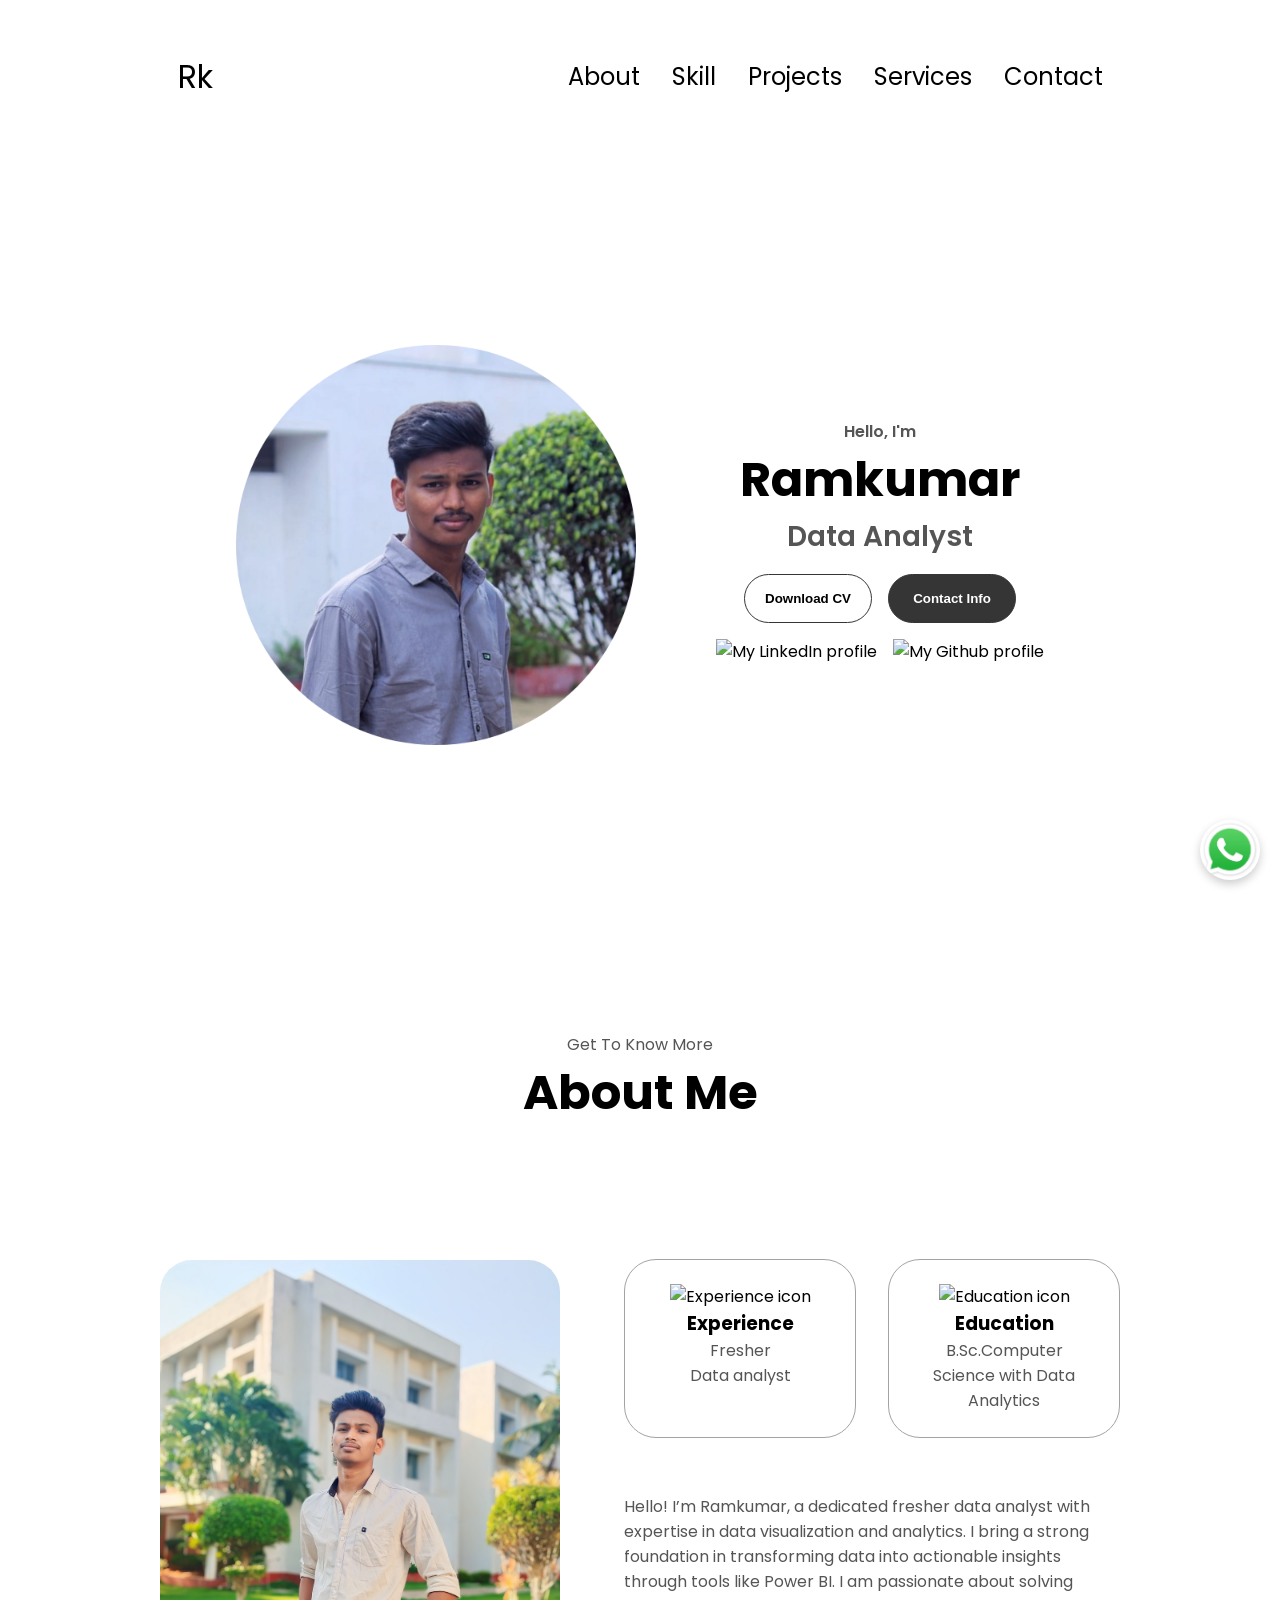
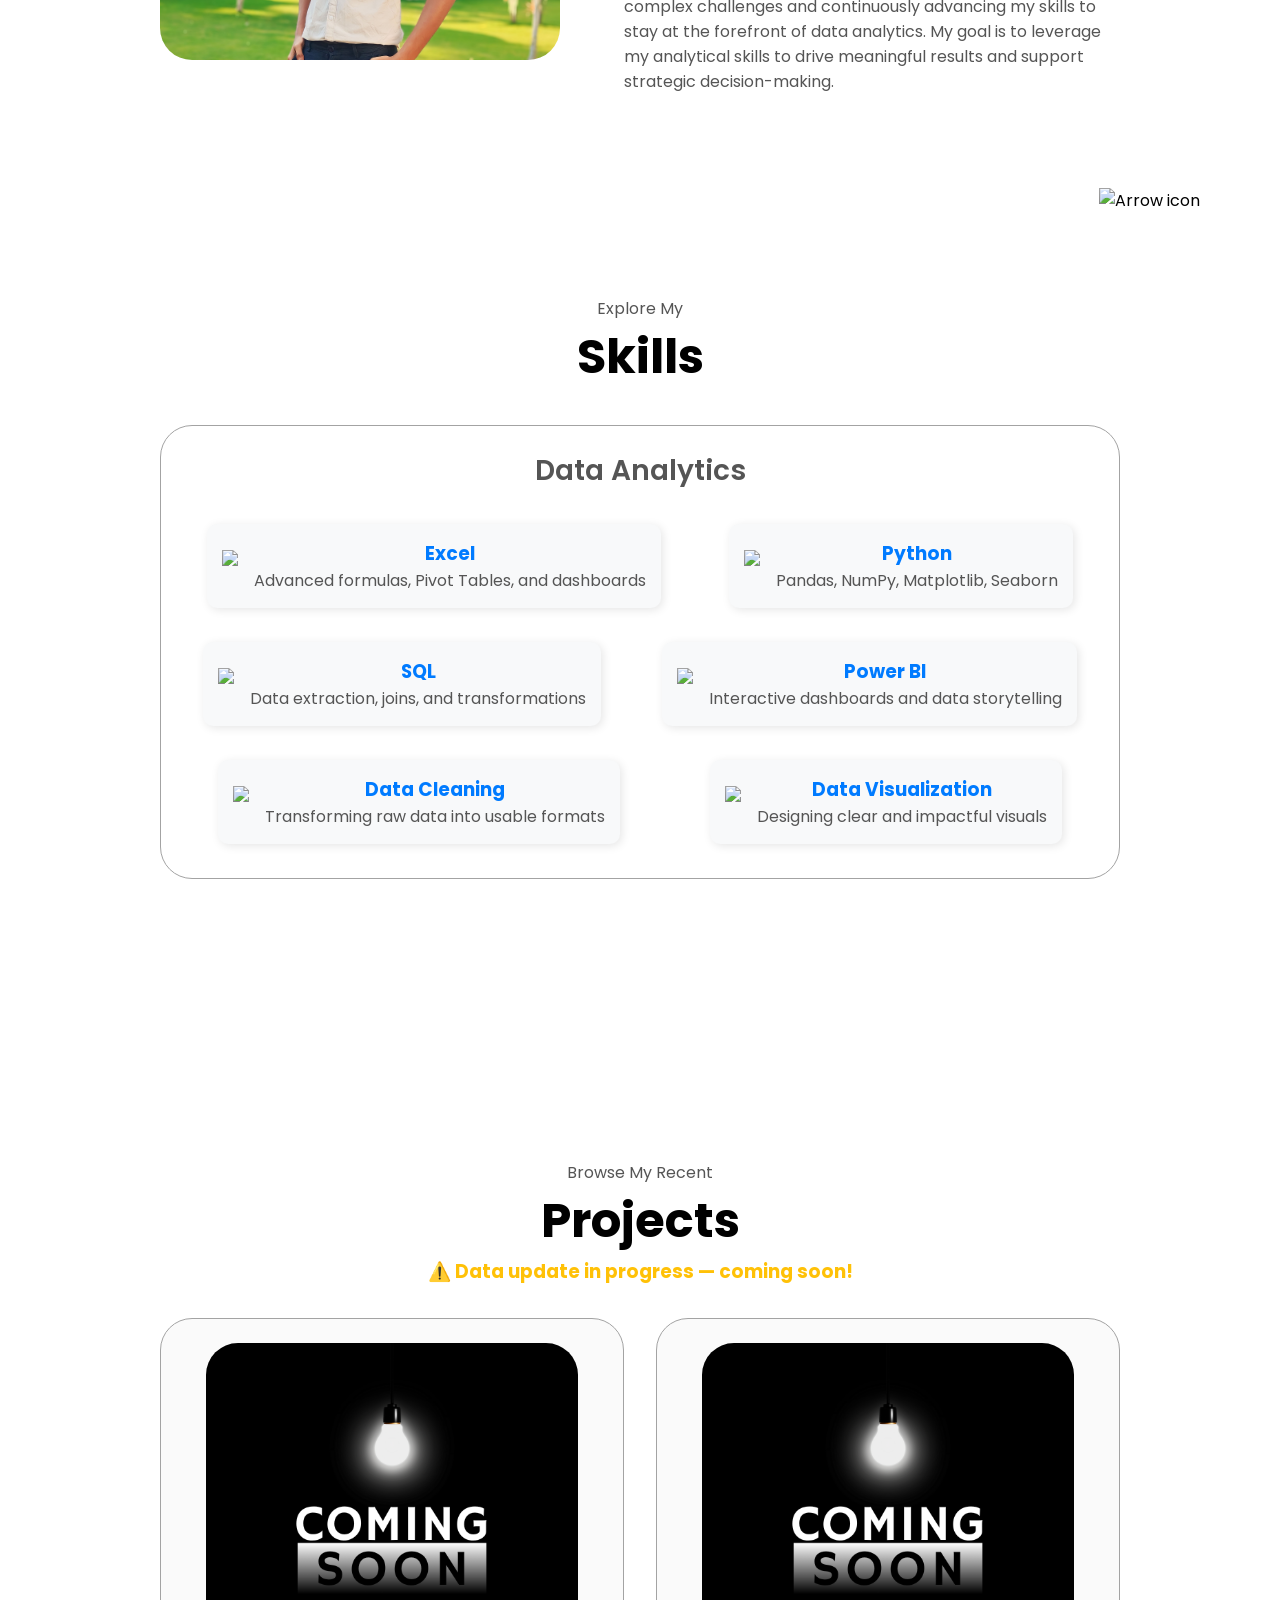
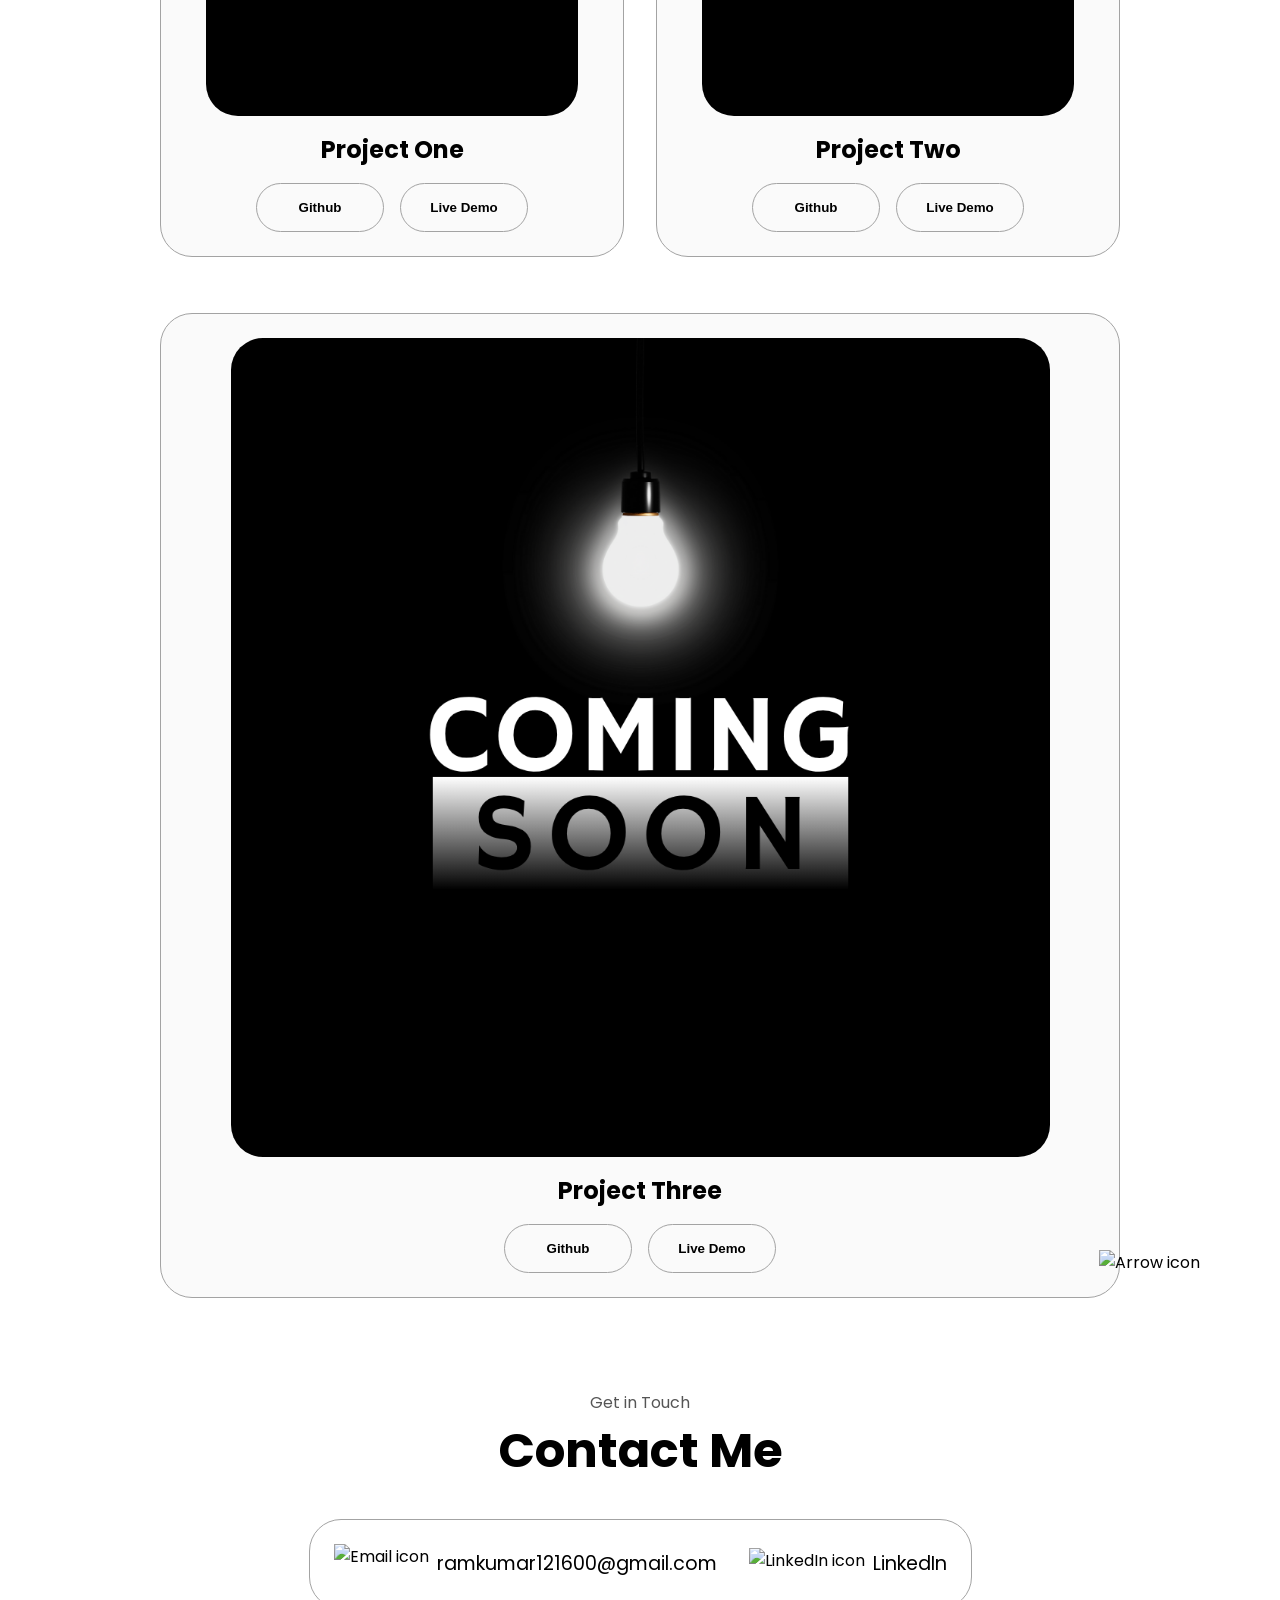
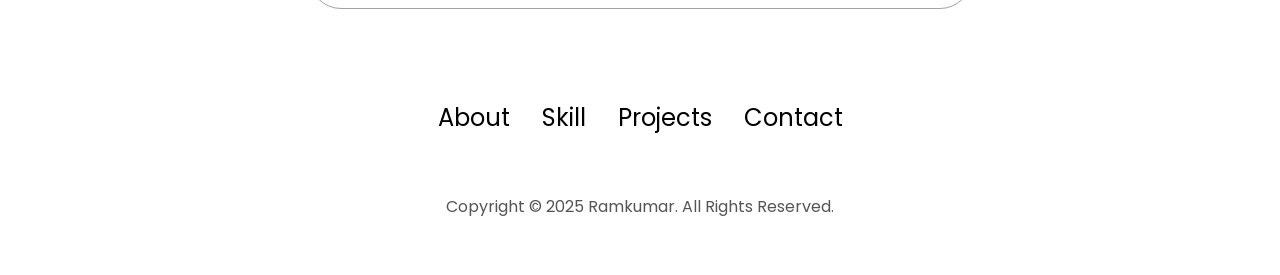
==== index.html @ b552b9a2 "add img" ====
<!DOCTYPE html>
<html lang="en">
  <head>
  <meta charset="UTF-8" />
  <meta http-equiv="X-UA-Compatible" content="IE=edge" />
  <meta name="viewport" content="width=device-width, initial-scale=1.0" />

  <title>Rk | Data Analyst</title>
  <link rel="icon" type="image/png" href="./assets/logo.png" />

  <link rel="stylesheet" href="style.css" />
  <link rel="stylesheet" href="mediaqueries.css" />
</head>

  <body>
    <nav id="desktop-nav">
      <div class="logo">Rk</div>
      <div>
        <ul class="nav-links">
          <li><a href="#about">About</a></li>
          <li><a href="#skill">Skill</a></li>
          <li><a href="#projects">Projects</a></li>
          <li><a href="#services">Services</a></li>
          <li><a href="#contact">Contact</a></li>
        </ul>
      </div>
    </nav>
    <nav id="hamburger-nav">
      <div class="logo">Ramkumar P</div>
      <div class="hamburger-menu">
        <div class="hamburger-icon" onclick="toggleMenu()">
          <span></span>
          <span></span>
          <span></span>
        </div>
        <div class="menu-links">
          <li><a href="#about" onclick="toggleMenu()">About</a></li>
          <li><a href="#skill" onclick="toggleMenu()">Skill</a></li>
          <li><a href="#projects" onclick="toggleMenu()">Projects</a></li>
          <li><a href="#services" onclick="toggleMenu()">Services</a></li>
          <li><a href="#contact" onclick="toggleMenu()">Contact</a></li>
        </div>
      </div>
    </nav>
    <section id="profile">
      <div class="section__pic-container">
        <img src="./assets/profile-pic.png" alt="Ram profile picture" />
      </div>
      <div class="section__text">
        <p class="section__text__p1">Hello, I'm</p>
        <h1 class="title">Ramkumar</h1>
        <p class="section__text__p2">Data Analyst</p>
        <div class="btn-container">
          <button
            class="btn btn-color-2"
            onclick="window.open('./assets/ramkumar Faceprep.pdf')"
          >
            Download CV
          </button>
          <button class="btn btn-color-1" onclick="location.href='./#contact'">
            Contact Info
          </button>
        </div>
        <div id="socials-container">
          <img
            src="./assets/linkedin.png"
            alt="My LinkedIn profile"
            class="icon"
            onclick="location.href='https://www.linkedin.com/in/ramkumarp02' "
          />
          <img
            src="./assets/github.png"
            alt="My Github profile"
            class="icon"
            onclick="location.href='https://github.com/Ramkumar1216'"
          />
        </div>
      </div>
    </section>
    <section id="about">
      <p class="section__text__p1">Get To Know More</p>
      <h1 class="title">About Me</h1>
      <div class="section-container">
        <div class="section__pic-container">
          <img
            src="./assets/about-pic.png"
            alt="Profile picture"
            class="about-pic"
          />
        </div>
        <div class="about-details-container">
          <div class="about-containers">
            <div class="details-container">
              <img
                src="./assets/experience.png"
                alt="Experience icon"
                class="icon"
              />
              <h3>Experience</h3>
              <p>Fresher<br />Data analyst</p>
            </div>
            <div class="details-container">
              <img
                src="./assets/education.png"
                alt="Education icon"
                class="icon"
              />
              <h3>Education</h3>
              <p>B.Sc.Computer Science with Data Analytics</p>
            </div>
          </div>
          <div class="text-container">
            <p>
              Hello! I’m Ramkumar, a dedicated fresher data analyst with expertise in data visualization and analytics.
               I bring a strong foundation in transforming data into actionable insights through tools like Power BI. 
               I am passionate about solving complex challenges and continuously advancing my skills to stay at the forefront of data analytics.
               My goal is to leverage my analytical skills to drive meaningful results and support strategic decision-making.
            </p>
          </div>
        </div>
      </div>
      <img
        src="./assets/arrow.png"
        alt="Arrow icon"
        class="icon arrow"
        onclick="location.href='./#skill'"
      />
    </section>
    <section id="skill">
  <p class="section__text__p1">Explore My</p>
  <h1 class="title">Skills</h1>

  <div class="skill-details-container">
    <div class="about-containers">
      <div class="details-container">
        <h2 class="skill-sub-title">Data Analytics</h2>
        <div class="article-container">

          <article><img src="./assets/checkmark.png" class="icon" /><div><h3>Excel</h3><p>Advanced formulas, Pivot Tables, and dashboards</p></div></article>
          <article><img src="./assets/checkmark.png" class="icon" /><div><h3>Python</h3><p>Pandas, NumPy, Matplotlib, Seaborn</p></div></article>
          <article><img src="./assets/checkmark.png" class="icon" /><div><h3>SQL</h3><p>Data extraction, joins, and transformations</p></div></article>
          <article><img src="./assets/checkmark.png" class="icon" /><div><h3>Power BI</h3><p>Interactive dashboards and data storytelling</p></div></article>
          <article><img src="./assets/checkmark.png" class="icon" /><div><h3>Data Cleaning</h3><p>Transforming raw data into usable formats</p></div></article>
          <article><img src="./assets/checkmark.png" class="icon" /><div><h3>Data Visualization</h3><p>Designing clear and impactful visuals</p></div></article>

        </div>
      </div>
    </div>
  </div>
</section>


    <section id="projects">
      <p class="section__text__p1">Browse My Recent</p>
      <h1 class="title">Projects</h1>
      <center>
      <h3 style="color:#FFC107;">
      ⚠️ Data update in progress — coming soon!
      </h3>
      </center>

      <div class="experience-details-container">
        <div class="about-containers">
          <div class="details-container color-container">
            <div class="article-container">
              <img
                src="./assets/coming soon.png"
                alt="Project 1"
                class="project-img"
              />
            </div>
            <h2 class="experience-sub-title project-title">Project One</h2>
            <div class="btn-container">
              <button
                class="btn btn-color-2 project-btn"
                onclick="location.href='https://github.com/Ramkumar1216'"
              >
                Github
              </button>
              <button
                class="btn btn-color-2 project-btn"
                onclick="location.href='https://github.com/Ramkumar1216'"
              >
                Live Demo
              </button>
            </div>
          </div>
          <div class="details-container color-container">
            <div class="article-container">
              <img
                src="./assets/coming soon.png"
                alt="Project 2"
                class="project-img"
              />
            </div>
            <h2 class="experience-sub-title project-title">Project Two</h2>
            <div class="btn-container">
              <button
                class="btn btn-color-2 project-btn"
                onclick="location.href='https://github.com/Ramkumar1216'"
              >
                Github
              </button>
              <button
                class="btn btn-color-2 project-btn"
                onclick="location.href='https://github.com/Ramkumar1216'"
              >
                Live Demo
              </button>
            </div>
          </div>
          <div class="details-container color-container">
            <div class="article-container">
              <img
                src="./assets/coming soon.png"
                alt="Project 3"
                class="project-img"
              />
            </div>
            <h2 class="experience-sub-title project-title">Project Three</h2>
            <div class="btn-container">
              <button
                class="btn btn-color-2 project-btn"
                onclick="location.href='https://github.com/Ramkumar1216'"
              >
                Github
              </button>
              <button
                class="btn btn-color-2 project-btn"
                onclick="location.href='https://github.com/Ramkumar1216'"
              >
                Live Demo
              </button>
            </div>
          </div>
        </div>
      </div>
      <img
        src="./assets/arrow.png"
        alt="Arrow icon"
        class="icon arrow"
        onclick="location.href='./#contact'"
      />
    </section>
    <section id="contact">
      <p class="section__text__p1">Get in Touch</p>
      <h1 class="title">Contact Me</h1>
      <div class="contact-info-upper-container">
        <div class="contact-info-container">
          <img
            src="./assets/email.png"
            alt="Email icon"
            class="icon contact-icon email-icon"
          />
          <p><a href="mailto:ramkumar121600@gmail.com">ramkumar121600@gmail.com</a></p>
        </div>
        <div class="contact-info-container">
          <img
            src="./assets/linkedin.png"
            alt="LinkedIn icon"
            class="icon contact-icon"
          />
          <p><a href="https://www.linkedin.com/in/ramkumarp02">LinkedIn</a></p>
        </div>
      </div>
    </section>
    <footer>
      <nav>
        <div class="nav-links-container">
          <ul class="nav-links">
            <li><a href="#about">About</a></li>
            <li><a href="#skill">Skill</a></li>
            <li><a href="#projects">Projects</a></li>
            <li><a href="#contact">Contact</a></li>
          </ul>
        </div>
      </nav>
      <p>Copyright &#169; 2025 Ramkumar. All Rights Reserved.</p>
    </footer>
    <!-- Floating WhatsApp Icon -->
<a id="wa-floating" 
   href="https://wa.me/6303358867?text=Hi%20Ramkumar%2C%20I%27m%20interested%20in%20your%20Data%20Analysis%20service." 
   target="_blank" 
   rel="noopener noreferrer">
  <img src="./assets/whatsapp-icon.png" alt="WhatsApp" id="wa-icon">
</a>
    <script src="script.js"></script>
  </body>
</html>
---- style.css ----
/* GENERAL */

@import url("https://fonts.googleapis.com/css2?family=Poppins:wght@300;400;500;600&display=swap");

* {
  margin: 0;
  padding: 0;
}

body {
  font-family: "Poppins", sans-serif;
}

html {
  scroll-behavior: smooth;
}

p {
  color: rgb(85, 85, 85);
}

/* TRANSITION */

a,
.btn {
  transition: all 300ms ease;
}

/* DESKTOP NAV */

nav,
.nav-links {
  display: flex;
}

nav {
  justify-content: space-around;
  align-items: center;
  height: 17vh;
}

.nav-links {
  gap: 2rem;
  list-style: none;
  font-size: 1.5rem;
}

a {
  color: black;
  text-decoration: none;
  text-decoration-color: white;
}

a:hover {
  color: grey;
  text-decoration: underline;
  text-underline-offset: 1rem;
  text-decoration-color: rgb(181, 181, 181);
}

.logo {
  font-size: 2rem;
}

.logo:hover {
  cursor: default;
}

/* HAMBURGER MENU */

#hamburger-nav {
  display: none;
}

.hamburger-menu {
  position: relative;
  display: inline-block;
}

.hamburger-icon {
  display: flex;
  flex-direction: column;
  justify-content: space-between;
  height: 24px;
  width: 30px;
  cursor: pointer;
}

.hamburger-icon span {
  width: 100%;
  height: 2px;
  background-color: black;
  transition: all 0.3 ease-in-out;
}

.menu-links {
  position: absolute;
  top: 100%;
  right: 0;
  background-color: white;
  width: fit-content;
  max-height: 0;
  overflow: hidden;
  transition: all 0.3 ease-in-out;
}

.menu-links a {
  display: block;
  padding: 10px;
  text-align: center;
  font-size: 1.5rem;
  color: black;
  text-decoration: none;
  transition: all 0.3 ease-in-out;
}

.menu-links li {
  list-style: none;
}

.menu-links.open {
  max-height: 300px;
}

.hamburger-icon.open span:first-child {
  transform: rotate(45deg) translate(10px, 5px);
}

.hamburger-icon.open span:nth-child(2) {
  opacity: 0;
}

.hamburger-icon.open span:last-child {
  transform: rotate(-45deg) translate(10px, -5px);
}

.hamburger-icon span:first-child {
  transform: none;
}

.hamburger-icon span:first-child {
  opacity: 1;
}

.hamburger-icon span:first-child {
  transform: none;
}

/* SECTIONS */

section {
  padding-top: 4vh;
  height: 96vh;
  margin: 0 10rem;
  box-sizing: border-box;
  min-height: fit-content;
}

.section-container {
  display: flex;
}

/* PROFILE SECTION */

#profile {
  display: flex;
  justify-content: center;
  gap: 5rem;
  height: 80vh;
}

.section__pic-container {
  display: flex;
  height: 400px;
  width: 400px;
  margin: auto 0;
}

.section__text {
  align-self: center;
  text-align: center;
}

.section__text p {
  font-weight: 600;
}

.section__text__p1 {
  text-align: center;
}

.section__text__p2 {
  font-size: 1.75rem;
  margin-bottom: 1rem;
}

.title {
  font-size: 3rem;
  text-align: center;
}

#socials-container {
  display: flex;
  justify-content: center;
  margin-top: 1rem;
  gap: 1rem;
}

/* ICONS */

.icon {
  cursor: pointer;
  height: 2rem;
}

/* BUTTONS */

.btn-container {
  display: flex;
  justify-content: center;
  gap: 1rem;
}

.btn {
  font-weight: 600;
  transition: all 300ms ease;
  padding: 1rem;
  width: 8rem;
  border-radius: 2rem;
}

.btn-color-1,
.btn-color-2 {
  border: rgb(53, 53, 53) 0.1rem solid;
}

.btn-color-1:hover,
.btn-color-2:hover {
  cursor: pointer;
}

.btn-color-1,
.btn-color-2:hover {
  background: rgb(53, 53, 53);
  color: white;
}

.btn-color-1:hover {
  background: rgb(0, 0, 0);
}

.btn-color-2 {
  background: none;
}

.btn-color-2:hover {
  border: rgb(255, 255, 255) 0.1rem solid;
}

.btn-container {
  gap: 1rem;
}

/* ABOUT SECTION */

#about {
  position: relative;
}

.about-containers {
  gap: 2rem;
  margin-bottom: 2rem;
  margin-top: 2rem;
}

.about-details-container {
  justify-content: center;
  flex-direction: column;
}

.about-containers,
.about-details-container {
  display: flex;
}

.about-pic {
  border-radius: 2rem;
}

.arrow {
  position: absolute;
  right: -5rem;
  bottom: 2.5rem;
}

.details-container {
  padding: 1.5rem;
  flex: 1;
  background: white;
  border-radius: 2rem;
  border: rgb(53, 53, 53) 0.1rem solid;
  border-color: rgb(163, 163, 163);
  text-align: center;
}

.section-container {
  gap: 4rem;
  height: 80%;
}

.section__pic-container {
  height: 400px;
  width: 400px;
  margin: auto 0;
}

/* EXPERIENCE SECTION */

#skill {
  position: relative;
}

.skill-sub-title {
  color: rgb(85, 85, 85);
  font-weight: 600;
  font-size: 1.75rem;
  margin-bottom: 2rem;
}

.skill-details-container {
  display: flex;
  justify-content: center;
  flex-direction: column;
}

.article-container {
  display: flex;
  flex-wrap: wrap;
  gap: 1.5rem;
  justify-content: space-around;
}

article {
  display: flex;
  align-items: center;
  gap: 1rem;
  background: #f9f9f9;
  padding: 1rem;
  border-radius: 8px;
  box-shadow: 2px 2px 10px rgba(0, 0, 0, 0.1);
}

.details-container {
  margin-bottom: 1.5rem;
}


/* PROJECTS SECTION */

#projects {
  position: relative;
}

.color-container {
  border-color: rgb(163, 163, 163);
  background: rgb(250, 250, 250);
}

.project-img {
  border-radius: 2rem;
  width: 90%;
  height: 90%;
}

.project-title {
  margin: 1rem;
  color: black;
}

.project-btn {
  color: black;
  border-color: rgb(163, 163, 163);
}

/* CONTACT */

#contact {
  display: flex;
  justify-content: center;
  flex-direction: column;
  height: 70vh;
}

.contact-info-upper-container {
  display: flex;
  justify-content: center;
  border-radius: 2rem;
  border: rgb(53, 53, 53) 0.1rem solid;
  border-color: rgb(163, 163, 163);
  background: (250, 250, 250);
  margin: 2rem auto;
  padding: 0.5rem;
}

.contact-info-container {
  display: flex;
  align-items: center;
  justify-content: center;
  gap: 0.5rem;
  margin: 1rem;
}

.contact-info-container p {
  font-size: larger;
}

.contact-icon {
  cursor: default;
}

.email-icon {
  height: 2.5rem;
}

/* CSS Styling */
#wa-floating {
  position: fixed;
  bottom: 20px;
  right: 20px;
  width: 60px;
  height: 60px;
  cursor: move;
  z-index: 9999;
  transition: transform 0.2s ease;
}
#wa-floating:hover {
  transform: scale(1.1);
}
#wa-floating img {
  width: 100%;
  height: 100%;
  border-radius: 50%;
  box-shadow: 0 4px 10px rgba(0, 0, 0, 0.2);
}


footer {
  height: 26vh;
  margin: 0 1rem;
}

footer p {
  text-align: center;
}
.skill-details-container article {
  background-color: #f8f9fa;
  padding: 15px;
  border-radius: 10px;
  margin-bottom: 10px;
  transition: transform 0.2s ease-in-out, box-shadow 0.2s ease-in-out;
}

.skill-details-container article:hover {
  transform: translateY(-5px);
  box-shadow: 0px 4px 15px rgba(0, 0, 0, 0.1);
}

.skill-details-container h3 {
  color: #007BFF;
}

.skill-details-container p {
  color: #555;
}
---- mediaqueries.css ----
@media screen and (max-width: 1400px) {
  #profile {
    height: 83vh;
    margin-bottom: 6rem;
  }
  .about-containers {
    flex-wrap: wrap;
  }
  #contact,
  #projects {
    height: fit-content;
  }
}

@media screen and (max-width: 1200px) {
  #desktop-nav {
    display: none;
  }
  #hamburger-nav {
    display: flex;
  }
  #skill,
  .skill-details-container {
    margin-top: 2rem;
  }
  #profile,
  .section-container {
    display: block;
  }
  .arrow {
    display: none;
  }
  section,
  .section-container {
    height: fit-content;
  }
  section {
    margin: 0 5%;
  }
  .section__pic-container {
    width: 275px;
    height: 275px;
    margin: 0 auto 2rem;
  }
  .about-containers {
    margin-top: 0;
  }
}

@media screen and (max-width: 600px) {
  #contact,
  footer {
    height: 40vh;
  }
  #profile {
    height: 83vh;
    margin-bottom: 0;
  }
  article {
    font-size: 1rem;
  }
  footer nav {
    height: fit-content;
    margin-bottom: 2rem;
  }
  .about-containers,
  .contact-info-upper-container,
  .btn-container {
    flex-wrap: wrap;
  }
  .contact-info-container {
    margin: 0;
  }
  .contact-info-container p,
  .nav-links li a {
    font-size: 1rem;
  }
  .experience-sub-title {
    font-size: 1.25rem;
  }
  .logo {
    font-size: 1.5rem;
  }
  .nav-links {
    flex-direction: column;
    gap: 0.5rem;
    text-align: center;
  }
  .section__pic-container {
    width: auto;
    height: 46vw;
    justify-content: center;
  }
  .section__text__p2 {
    font-size: 1.25rem;
  }
  .title {
    font-size: 2rem;
  }
  .text-container {
    text-align: justify;
  }
}
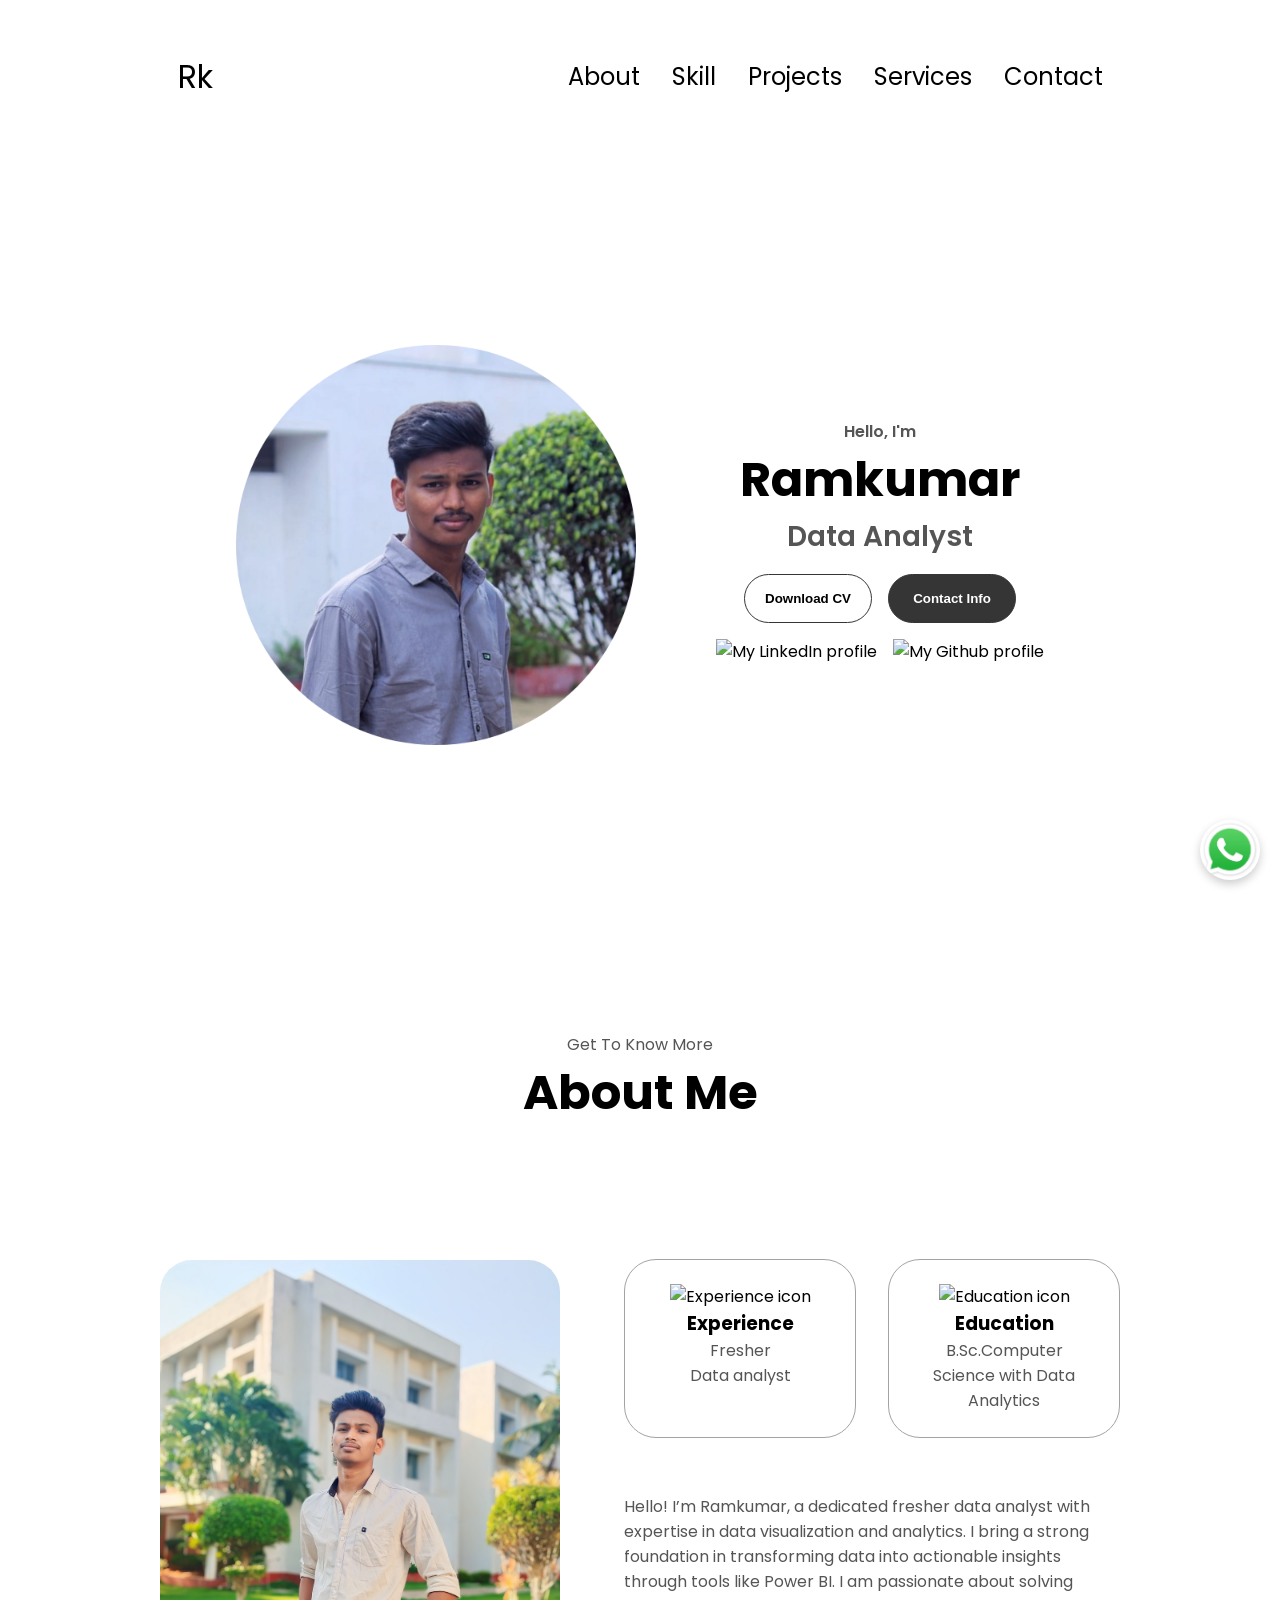
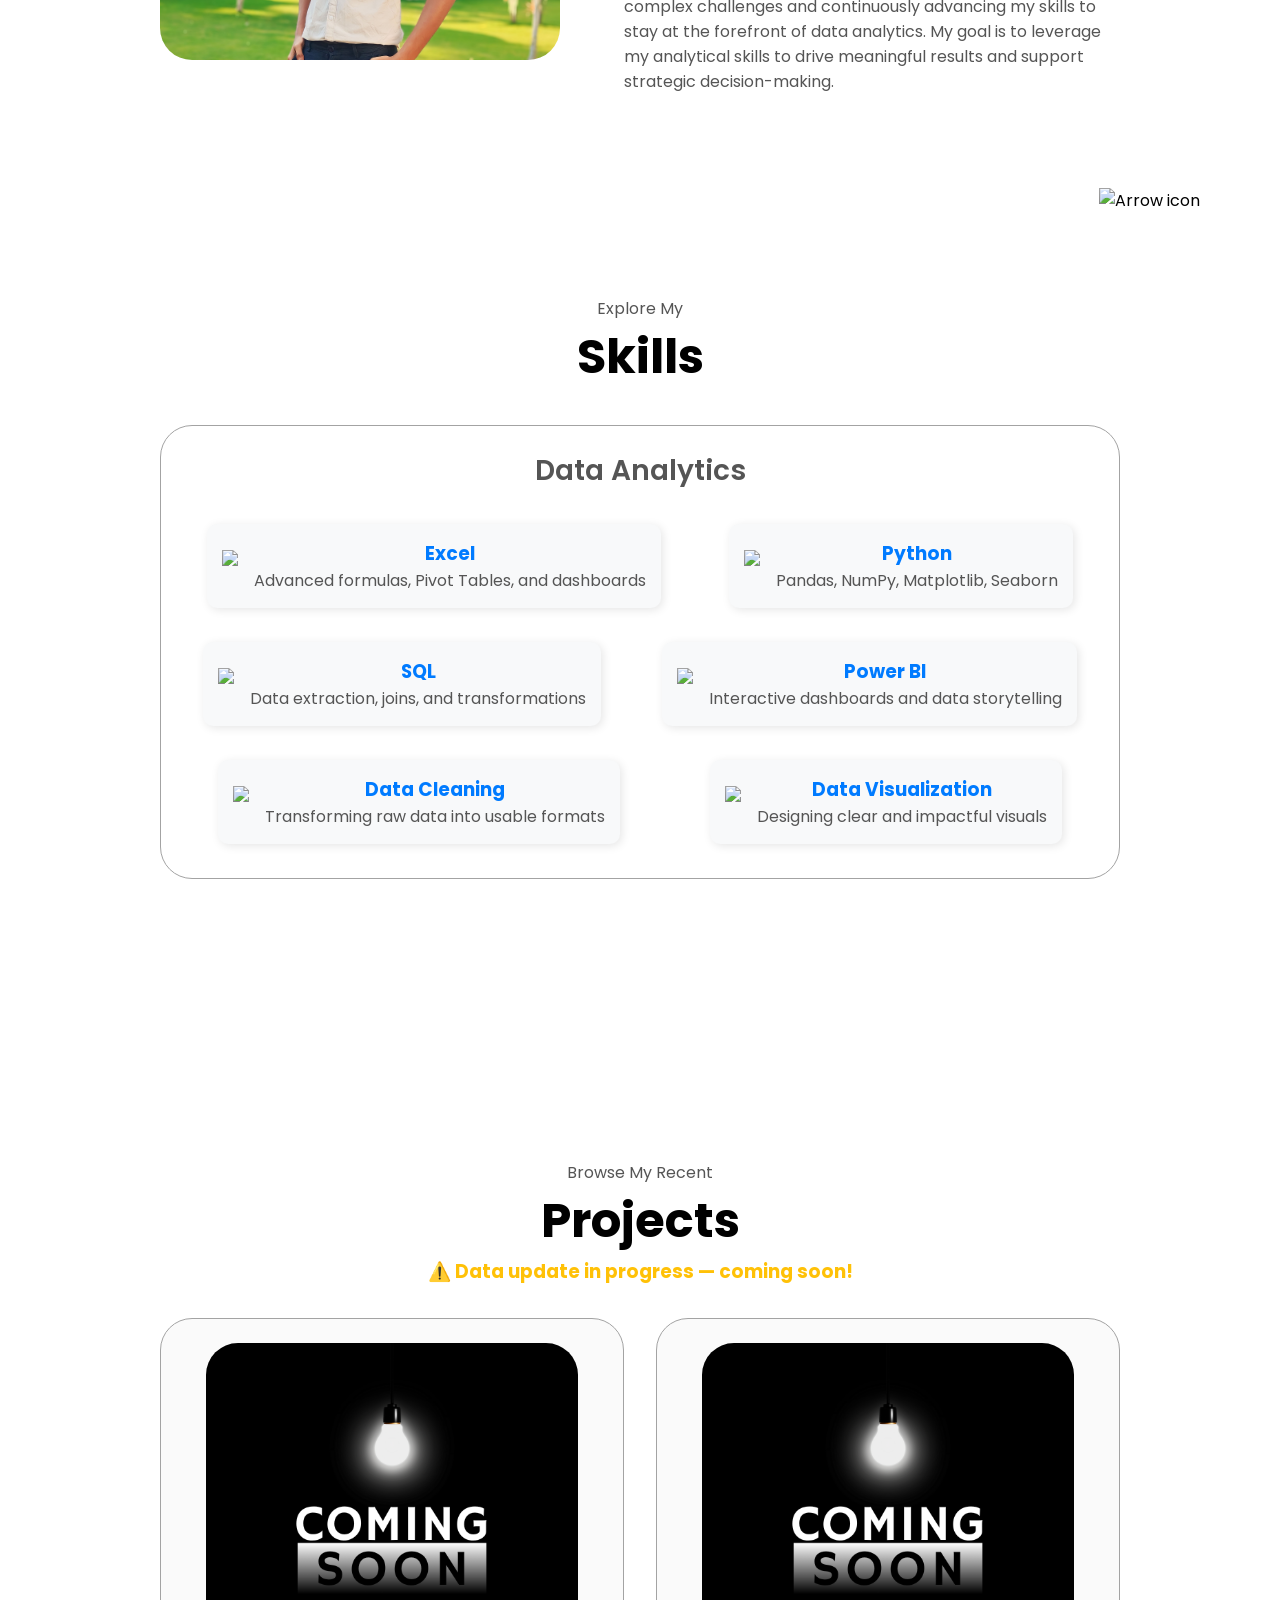
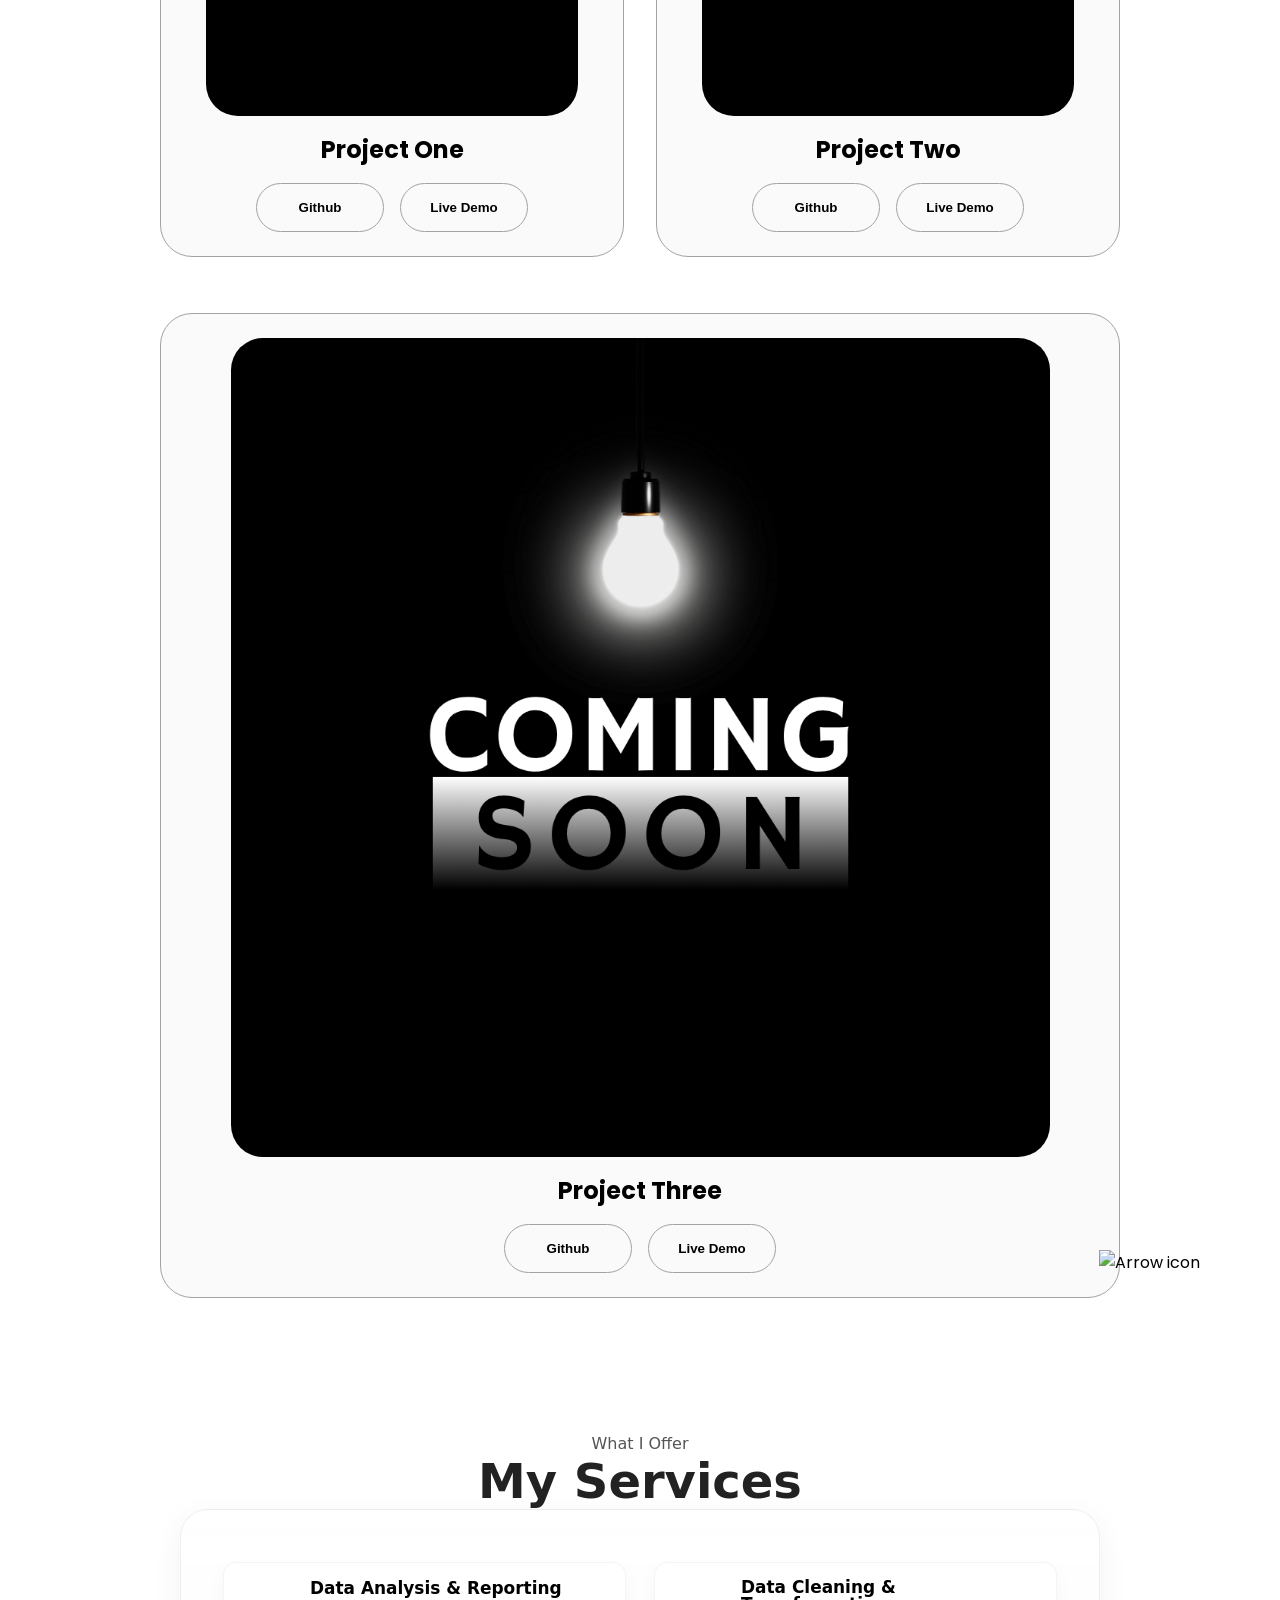
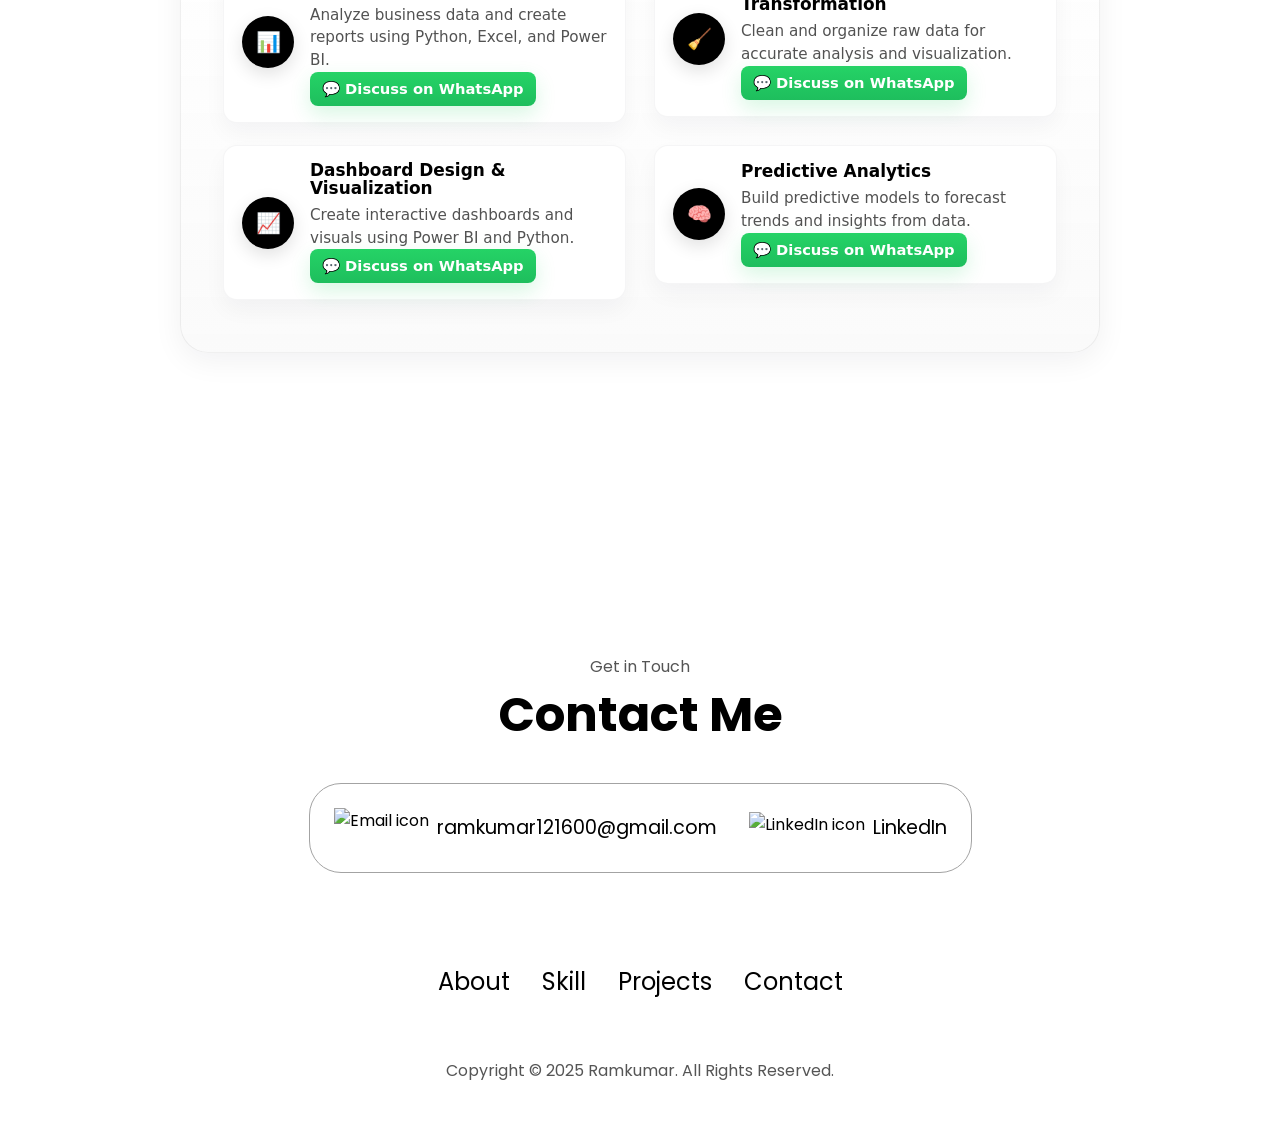
==== commit 05deef19: "finalcomit" ====
--- a/index.html
+++ b/index.html
@@ -242,6 +242,71 @@
         onclick="location.href='./#contact'"
       />
     </section>
+<section id="services">
+  <p class="section__text__p1">What I Offer</p>
+  <h1 class="title">My Services</h1>
+
+  <div class="services-frame">
+
+    <div class="services-container">
+
+      <!-- Service 1 -->
+      <div class="service-card">
+        <div class="service-icon">📊</div>
+        <div class="service-text">
+          <h3 class="service-title">Data Analysis & Reporting</h3>
+          <p class="service-desc">
+            Analyze business data and create reports using Python, Excel, and Power BI.
+          </p>
+          <a href="https://wa.me/6303358867?text=Hi%20Ramkumar%2C%20I%27m%20interested%20in%20your%20Data%20Analysis%20and%20Reporting%20service."
+             target="_blank" class="wa-btn">💬 Discuss on WhatsApp</a>
+        </div>
+      </div>
+
+      <!-- Service 2 -->
+      <div class="service-card">
+        <div class="service-icon">🧹</div>
+        <div class="service-text">
+          <h3 class="service-title">Data Cleaning & Transformation</h3>
+          <p class="service-desc">
+            Clean and organize raw data for accurate analysis and visualization.
+          </p>
+          <a href="https://wa.me/6303358867?text=Hi%20Ramkumar%2C%20I%27m%20interested%20in%20your%20Data%20Cleaning%20and%20Transformation%20service."
+             target="_blank" class="wa-btn">💬 Discuss on WhatsApp</a>
+        </div>
+      </div>
+
+      <!-- Service 3 -->
+      <div class="service-card">
+        <div class="service-icon">📈</div>
+        <div class="service-text">
+          <h3 class="service-title">Dashboard Design & Visualization</h3>
+          <p class="service-desc">
+            Create interactive dashboards and visuals using Power BI and Python.
+          </p>
+          <a href="https://wa.me/6303358867?text=Hi%20Ramkumar%2C%20I%27m%20interested%20in%20your%20Dashboard%20Design%20and%20Visualization%20service."
+             target="_blank" class="wa-btn">💬 Discuss on WhatsApp</a>
+        </div>
+      </div>
+
+      <!-- Service 4 -->
+      <div class="service-card">
+        <div class="service-icon">🧠</div>
+        <div class="service-text">
+          <h3 class="service-title">Predictive Analytics</h3>
+          <p class="service-desc">
+            Build predictive models to forecast trends and insights from data.
+          </p>
+          <a href="https://wa.me/6303358867?text=Hi%20Ramkumar%2C%20I%27m%20interested%20in%20your%20Predictive%20Analytics%20service."
+             target="_blank" class="wa-btn">💬 Discuss on WhatsApp</a>
+        </div>
+      </div>
+
+    </div>
+  </div>
+</section>
+
+
     <section id="contact">
       <p class="section__text__p1">Get in Touch</p>
       <h1 class="title">Contact Me</h1>
--- a/style.css
+++ b/style.css
@@ -363,7 +363,7 @@
 
 .color-container {
   border-color: rgb(163, 163, 163);
-  background: rgb(250, 250, 250);
+  background: #fafafa;
 }
 
 .project-img {
@@ -380,6 +380,207 @@
 .project-btn {
   color: black;
   border-color: rgb(163, 163, 163);
+}
+/* ==============================
+   ENHANCED SERVICES SECTION STYLES
+   ============================== */
+
+#services {
+  position: relative;
+  padding: 80px 20px;
+  background-color: #ffffff;
+  text-align: center;
+  font-family: system-ui, -apple-system, "Segoe UI", Roboto, "Helvetica Neue", Arial;
+  color: #222;
+}
+
+/* framed container with subtle gradient border for depth */
+.services-frame {
+  max-width: 1180px;
+  margin: 0 auto;
+  padding: 46px 36px;
+  border-radius: 28px;
+  background: linear-gradient(180deg, rgba(255,255,255,0.9), rgba(250,250,250,0.95));
+  border: 1px solid rgba(0,0,0,0.06);
+  box-shadow: 0 8px 30px rgba(12, 24, 40, 0.06);
+  position: relative;
+  overflow: visible;
+}
+
+/* subtle decorative outer ring (optional) */
+.services-frame::before{
+  content: "";
+  position: absolute;
+  inset: -6px;
+  border-radius: 34px;
+  background: linear-gradient(90deg, rgba(0,123,255,0.07), rgba(0,0,0,0.02));
+  z-index: -1;
+  pointer-events: none;
+}
+
+/* heading inside frame */
+.services-frame h2 {
+  color: #444;
+  font-weight: 700;
+  font-size: 1.9rem;
+  margin: 4px 0 30px;
+  letter-spacing: -0.01em;
+}
+
+/* layout: responsive grid for consistent spacing */
+.services-container {
+  display: grid;
+  grid-template-columns: repeat(2, minmax(280px, 1fr));
+  gap: 22px 28px;
+  align-items: start;
+  padding: 6px 6px;
+  box-sizing: border-box;
+}
+
+/* single-column below tablet */
+@media (max-width: 900px) {
+  .services-container {
+    grid-template-columns: 1fr;
+    gap: 16px;
+  }
+  .services-frame { padding: 30px 18px; border-radius: 20px; }
+}
+
+/* individual service card */
+.service-card {
+  display: flex;
+  align-items: center;
+  gap: 16px;
+  padding: 16px 18px;
+  border-radius: 14px;
+  background: #ffffff;
+  border: 1px solid rgba(10, 20, 30, 0.04);
+  box-shadow: 0 10px 22px rgba(12, 24, 40, 0.04);
+  transition: transform 220ms cubic-bezier(.2,.9,.3,1), box-shadow 220ms ease, border-color 220ms ease;
+  min-height: 84px;
+}
+
+/* hover/focus lift */
+.service-card:hover,
+.service-card:focus-within {
+  transform: translateY(-6px);
+  box-shadow: 0 18px 40px rgba(12, 24, 40, 0.09);
+  border-color: rgba(0,123,255,0.16);
+  outline: none;
+}
+
+/* respect reduced motion */
+@media (prefers-reduced-motion: reduce) {
+  .service-card, .service-card:hover { transition: none; transform: none; }
+}
+
+/* icon (emoji or image) */
+.service-icon {
+  flex: 0 0 52px;
+  width: 52px;
+  height: 52px;
+  border-radius: 50%;
+  background: linear-gradient(180deg,#000000,#000000);
+  display:flex;
+  align-items:center;
+  justify-content:center;
+  color: #fff;
+  font-size: 20px;
+  box-shadow: 0 6px 18px rgba(0,0,0,0.12);
+}
+
+/* if you use an image inside (checkmark) */
+.service-icon img {
+  width: 28px;
+  height: 28px;
+  object-fit:contain;
+  filter: drop-shadow(0 3px 6px rgba(0,0,0,0.12));
+}
+
+/* text block */
+.service-text {
+  text-align: left;
+  flex: 1 1 auto;
+}
+
+/* title (link-like, blue) */
+.service-title {
+  display: inline-block;
+  margin: 0;
+  color: #000000;
+  font-weight: 700;
+  font-size: 1.06rem;
+  text-decoration: none;
+  line-height: 1.05;
+}
+
+/* description */
+.service-desc {
+  margin: 6px 0 0;
+  color: #525252;
+  font-size: 0.95rem;
+  line-height: 1.5;
+}
+
+/* WA button aligned right on wider screens; stacks on small */
+.service-actions {
+  display: flex;
+  gap: 8px;
+  align-items: center;
+  margin-left: 12px;
+  flex-shrink: 0;
+}
+
+/* ensure button doesn't overflow on small screens */
+@media (max-width: 900px) {
+  .service-actions { margin-left: 0; margin-top: 8px; }
+  .service-card { flex-direction: column; align-items: flex-start; gap: 12px; min-height: auto; }
+}
+
+/* WhatsApp button */
+.wa-btn {
+  display: inline-flex;
+  align-items: center;
+  gap: 8px;
+  background: linear-gradient(180deg,#25d366,#1ebe5d);
+  color: #fff;
+  border: none;
+  padding: 8px 12px;
+  border-radius: 8px;
+  font-weight: 700;
+  font-size: 0.92rem;
+  text-decoration: none;
+  box-shadow: 0 8px 20px rgba(37,211,102,0.18);
+  transition: transform 160ms ease, box-shadow 160ms ease, opacity 160ms ease;
+}
+
+/* WA icon inside button */
+.wa-btn img { width: 16px; height: 16px; display:block; }
+
+/* WA hover */
+.wa-btn:hover {
+  transform: translateY(-3px);
+  box-shadow: 0 14px 28px rgba(37,211,102,0.22);
+}
+
+/* focus accessibility */
+.service-card:focus-within, .wa-btn:focus {
+  outline: 3px solid rgba(0,123,255,0.12);
+  outline-offset: 3px;
+}
+
+/* small helper: align title + desc vertically if actions present */
+.service-row {
+  display:flex;
+  align-items:flex-start;
+  gap:12px;
+  width:100%;
+}
+
+/* tweak sizes for very large screens */
+@media (min-width: 1400px) {
+  .services-frame { padding: 56px 48px; }
+  .services-container { gap: 28px 36px; }
 }
 
 /* CONTACT */
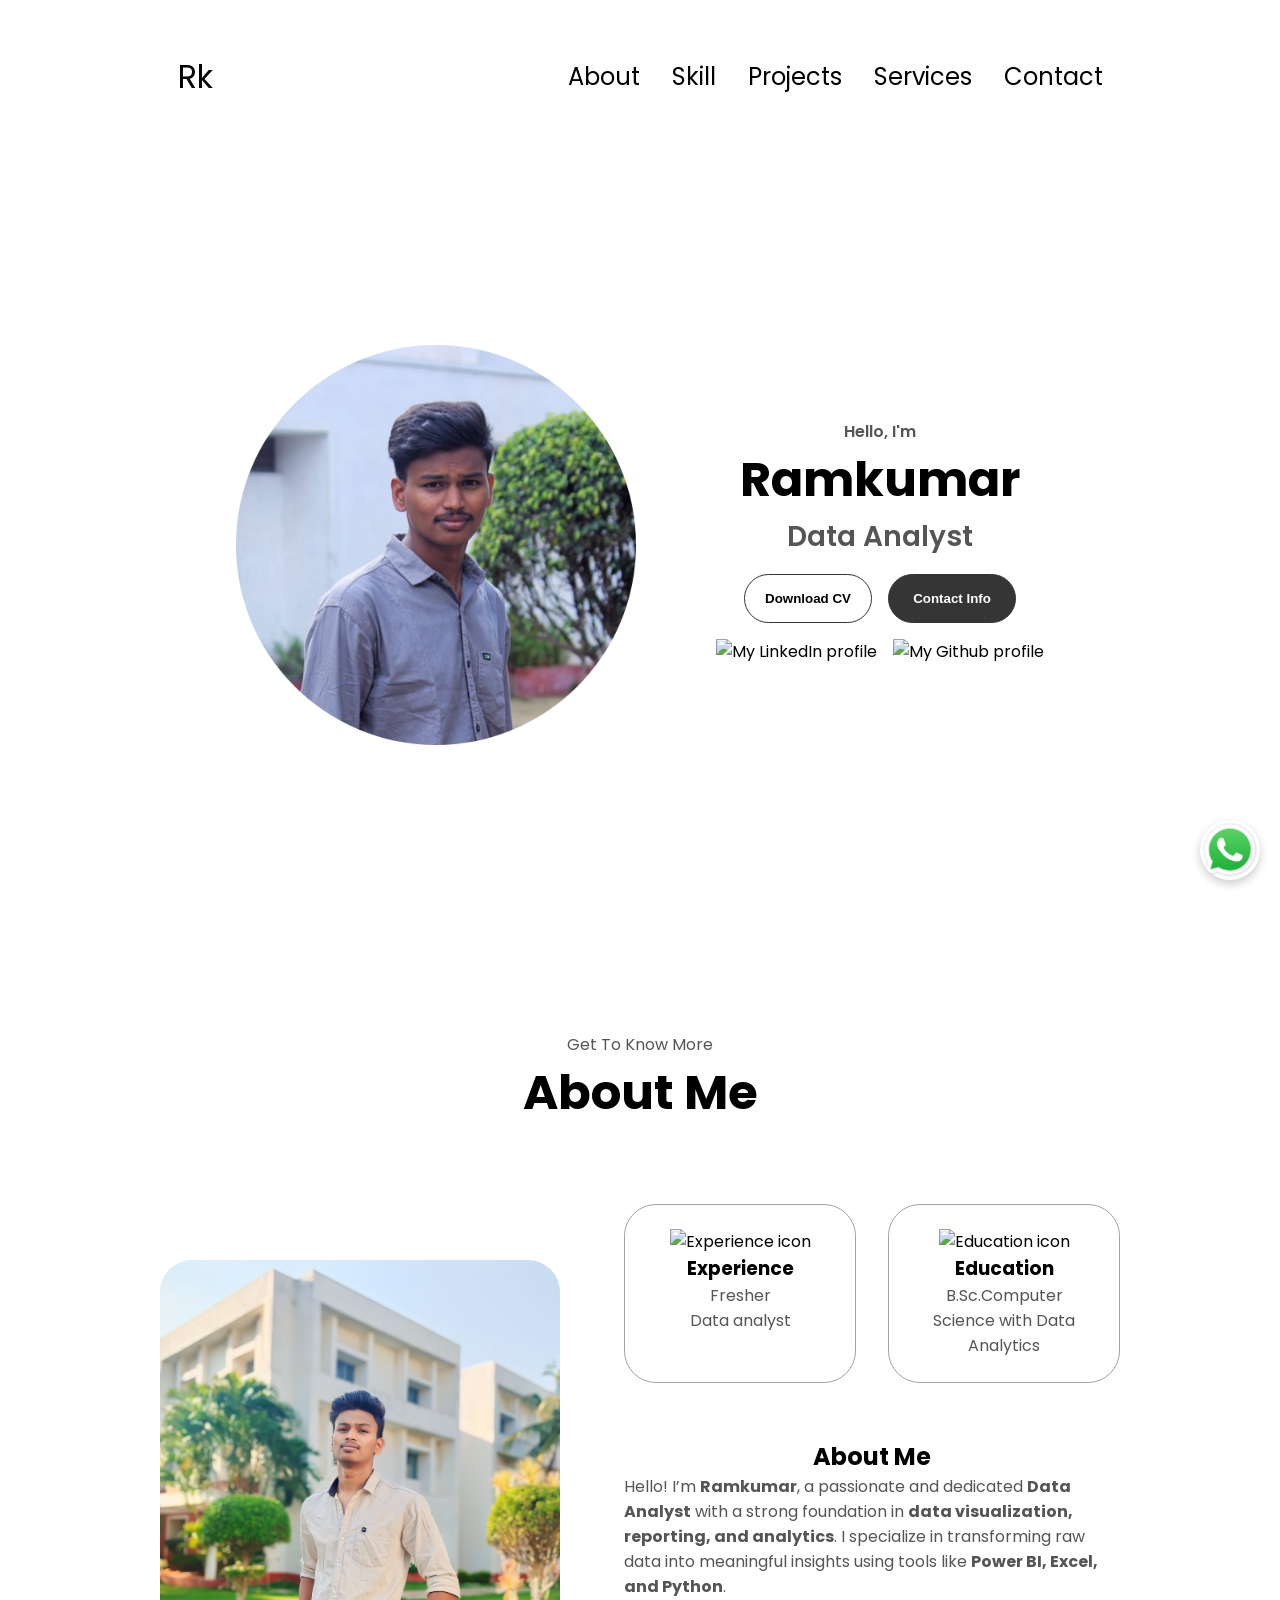
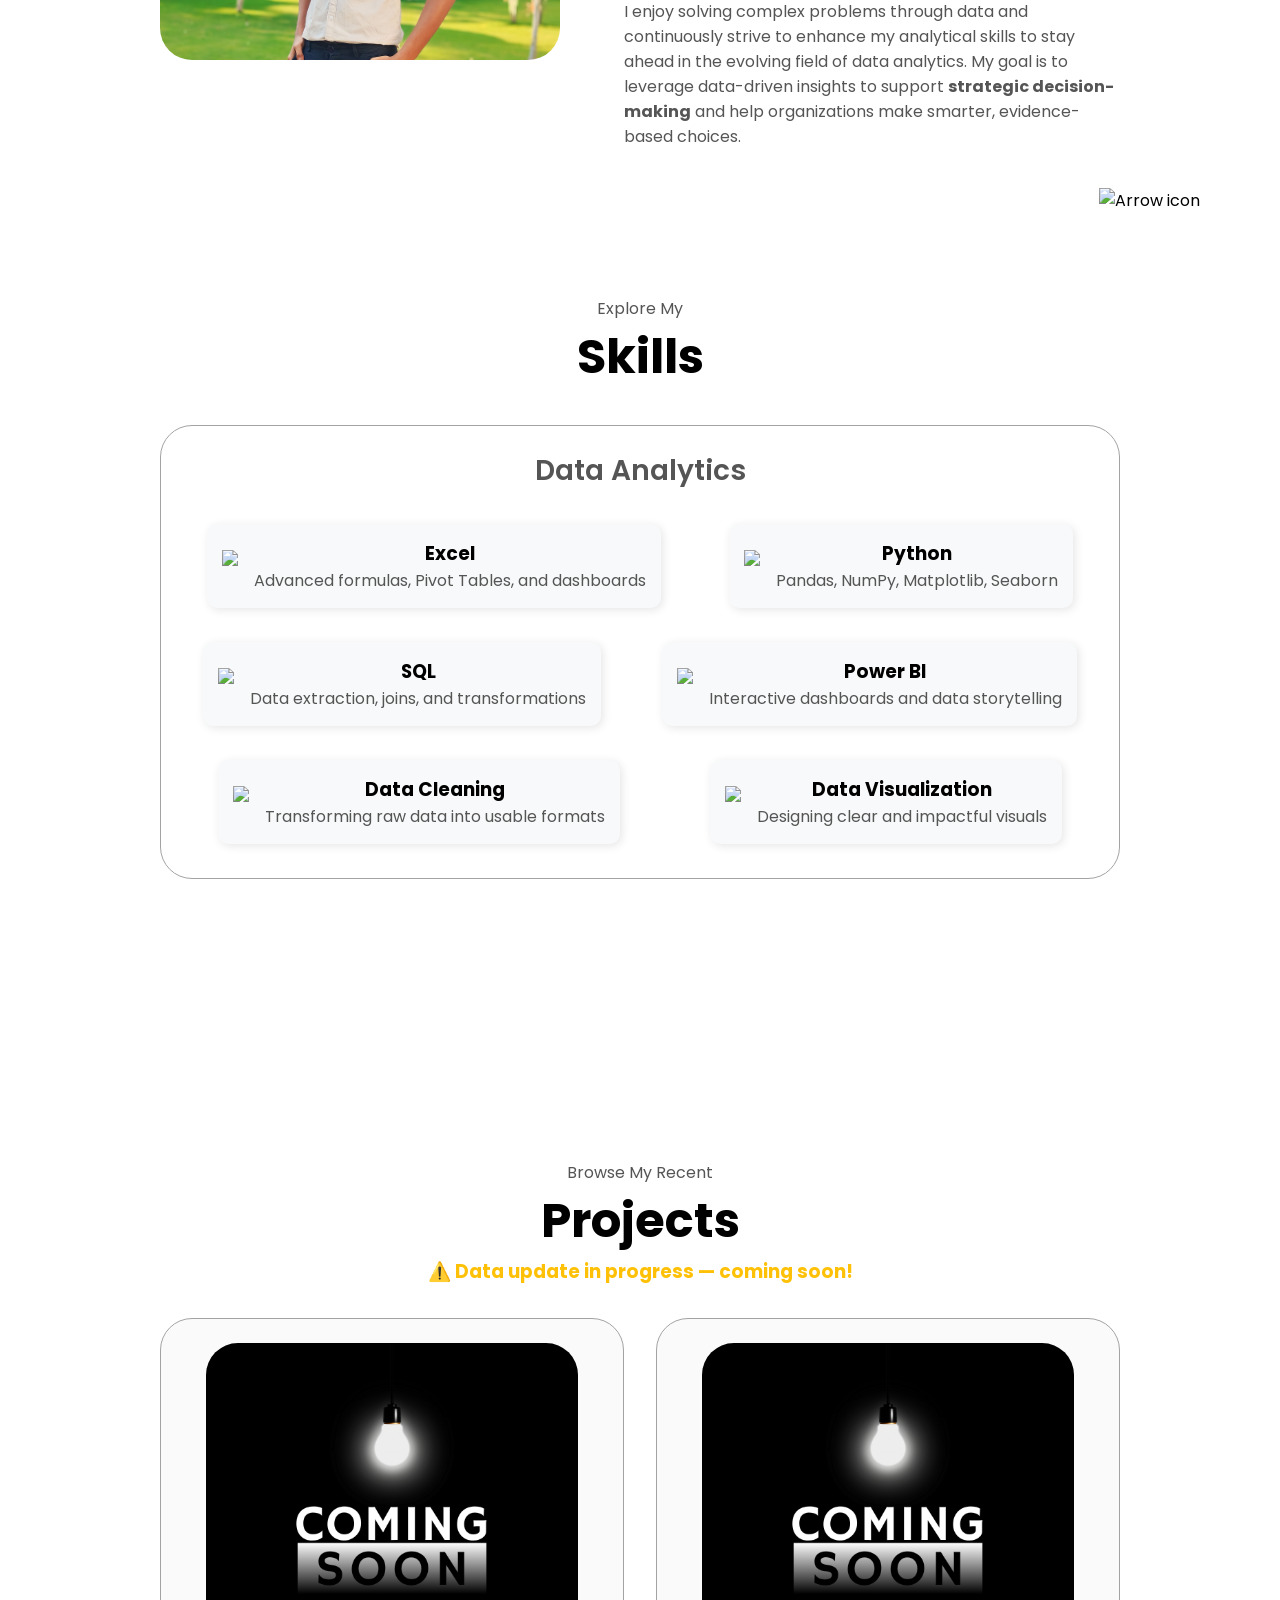
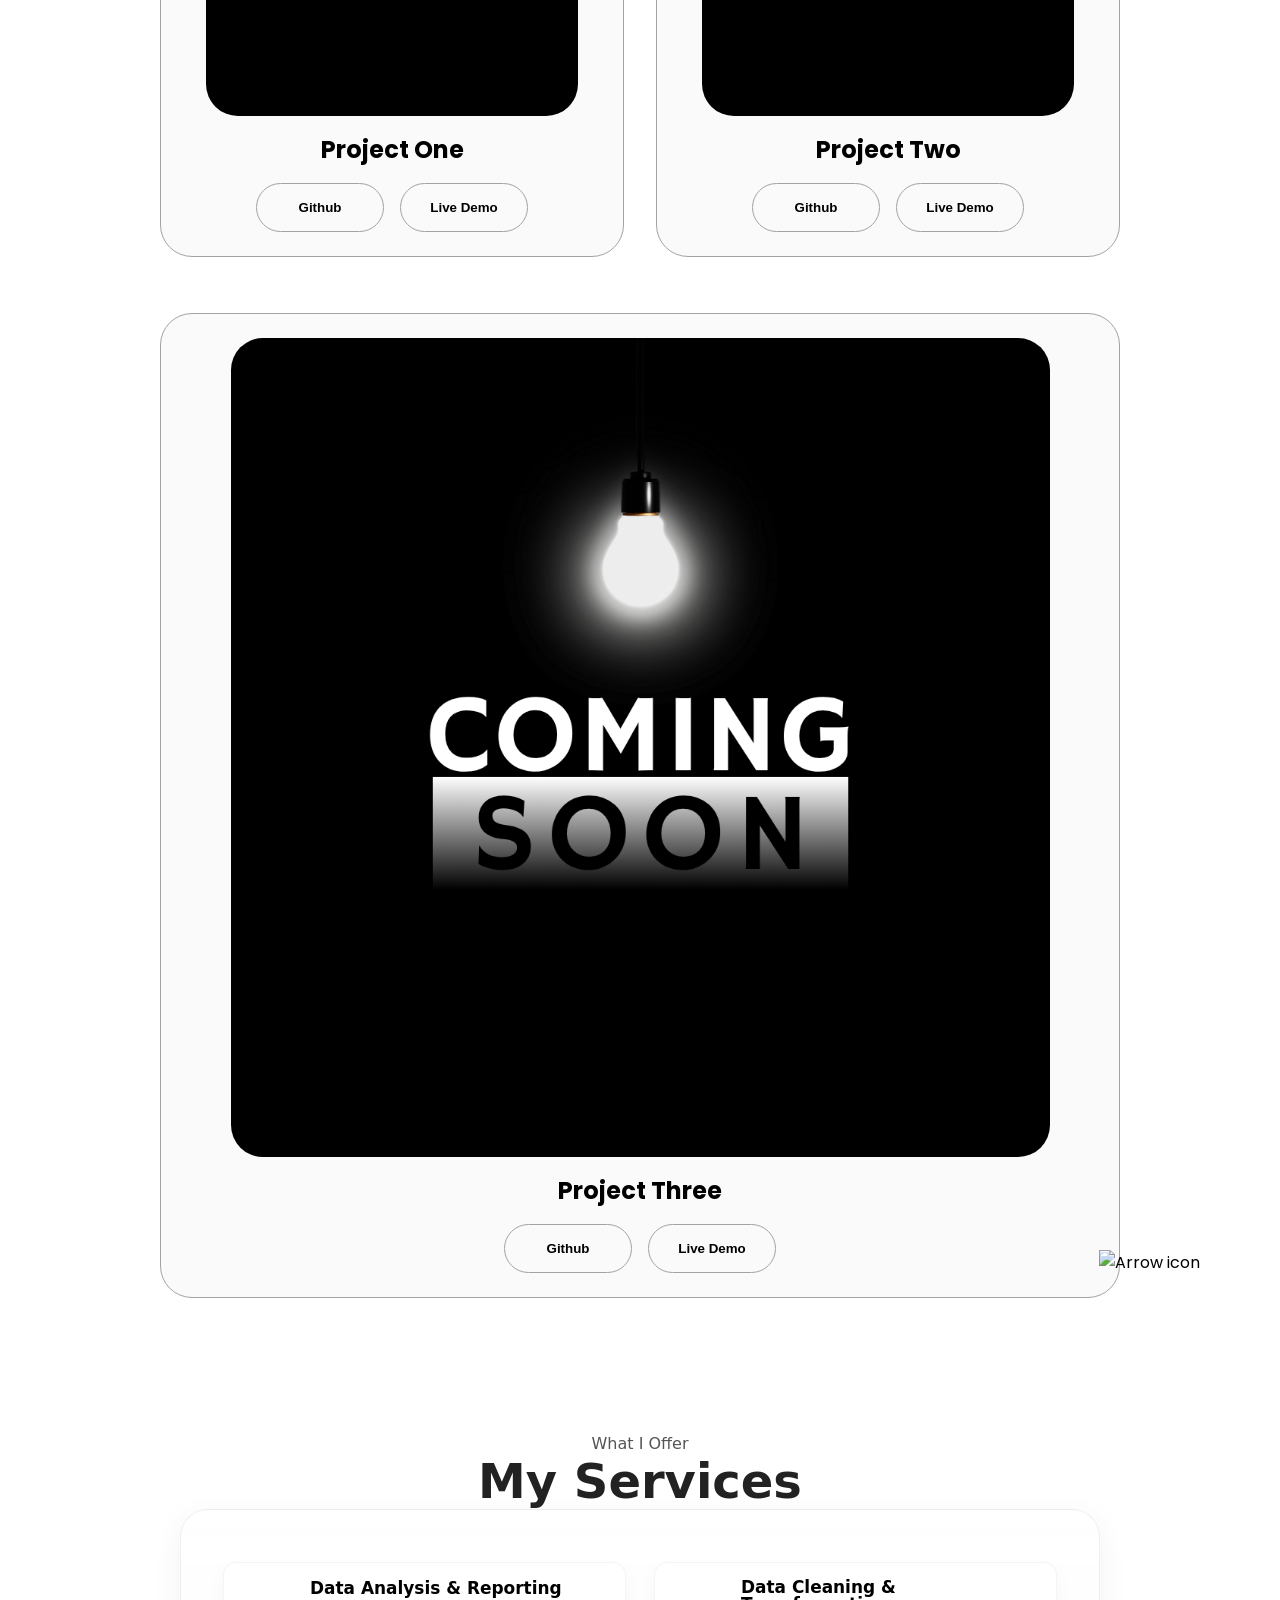
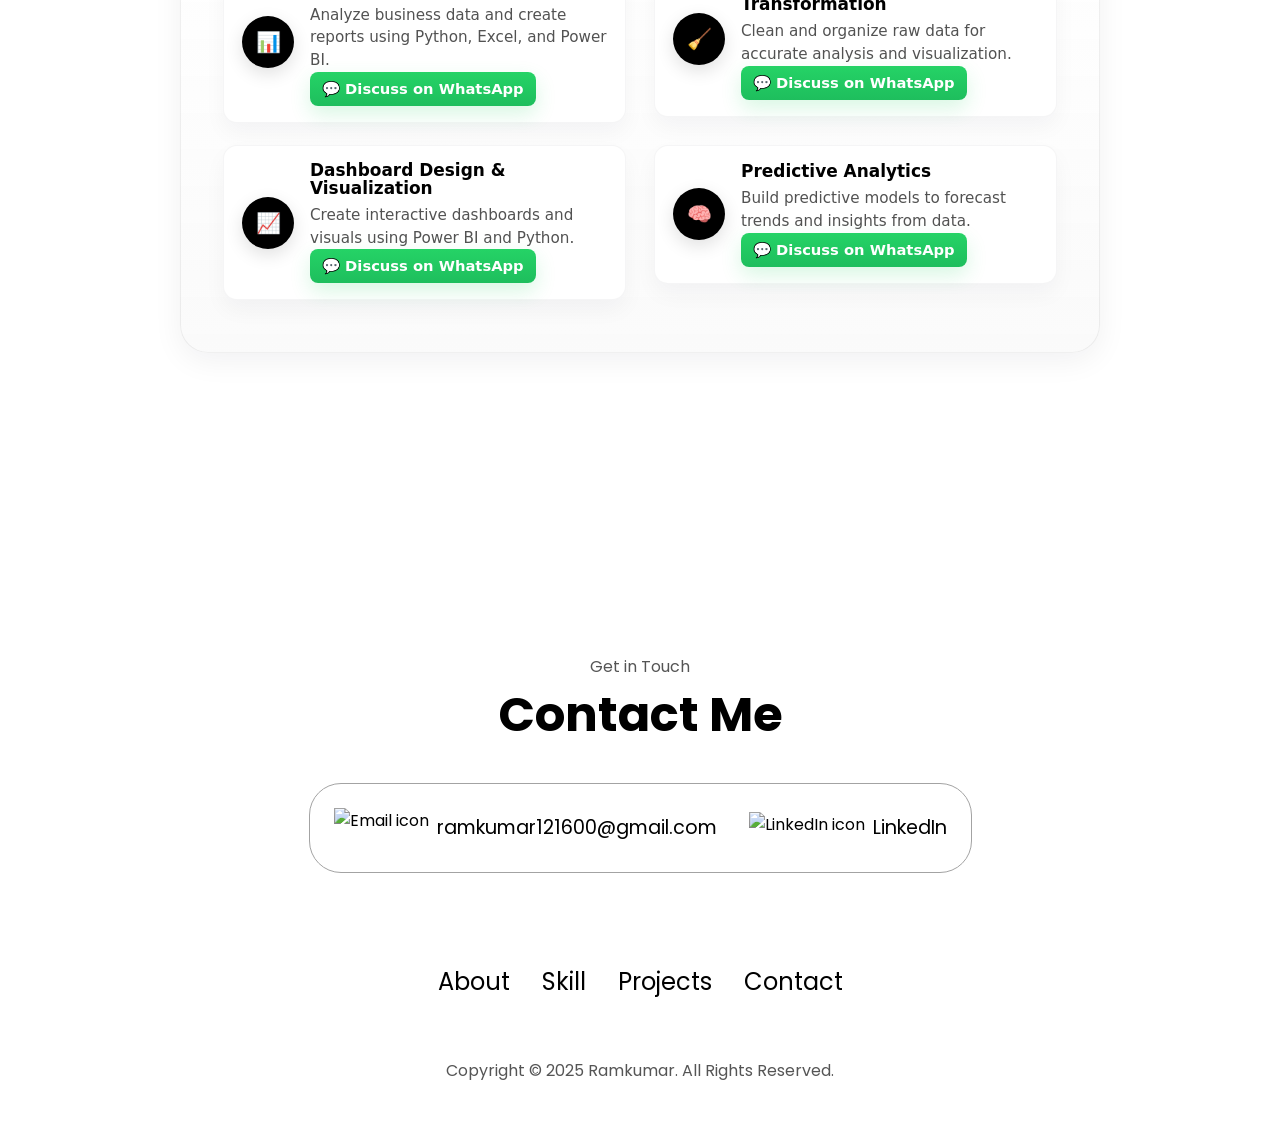
==== commit db3ab8ad: "update about con" ====
--- a/index.html
+++ b/index.html
@@ -109,14 +109,21 @@
               <p>B.Sc.Computer Science with Data Analytics</p>
             </div>
           </div>
-          <div class="text-container">
-            <p>
-              Hello! I’m Ramkumar, a dedicated fresher data analyst with expertise in data visualization and analytics.
-               I bring a strong foundation in transforming data into actionable insights through tools like Power BI. 
-               I am passionate about solving complex challenges and continuously advancing my skills to stay at the forefront of data analytics.
-               My goal is to leverage my analytical skills to drive meaningful results and support strategic decision-making.
+          <div class="about-details-container">
+            <h2 class="section__text__p1">About Me</h2>
+            <p class="about-text">
+            Hello! I’m <strong>Ramkumar</strong>, a passionate and dedicated <strong>Data Analyst</strong> 
+            with a strong foundation in <strong>data visualization, reporting, and analytics</strong>. 
+            I specialize in transforming raw data into meaningful insights using tools like 
+            <strong>Power BI, Excel, and Python</strong>.
             </p>
-          </div>
+           <p class="about-text">
+            I enjoy solving complex problems through data and continuously strive to enhance my 
+            analytical skills to stay ahead in the evolving field of data analytics. My goal is to 
+            leverage data-driven insights to support <strong>strategic decision-making</strong> and help 
+            organizations make smarter, evidence-based choices.
+         </p>
+        </div>
         </div>
       </div>
       <img
@@ -258,7 +265,7 @@
           <p class="service-desc">
             Analyze business data and create reports using Python, Excel, and Power BI.
           </p>
-          <a href="https://wa.me/6303358867?text=Hi%20Ramkumar%2C%20I%27m%20interested%20in%20your%20Data%20Analysis%20and%20Reporting%20service."
+          <a href="https://wa.me/+916303358867?text=Hi%20Ramkumar%2C%20I%27m%20interested%20in%20your%20Data%20Analysis%20and%20Reporting%20service."
              target="_blank" class="wa-btn">💬 Discuss on WhatsApp</a>
         </div>
       </div>
@@ -271,7 +278,7 @@
           <p class="service-desc">
             Clean and organize raw data for accurate analysis and visualization.
           </p>
-          <a href="https://wa.me/6303358867?text=Hi%20Ramkumar%2C%20I%27m%20interested%20in%20your%20Data%20Cleaning%20and%20Transformation%20service."
+          <a href="https://wa.me/+916303358867?text=Hi%20Ramkumar%2C%20I%27m%20interested%20in%20your%20Data%20Cleaning%20and%20Transformation%20service."
              target="_blank" class="wa-btn">💬 Discuss on WhatsApp</a>
         </div>
       </div>
@@ -284,7 +291,7 @@
           <p class="service-desc">
             Create interactive dashboards and visuals using Power BI and Python.
           </p>
-          <a href="https://wa.me/6303358867?text=Hi%20Ramkumar%2C%20I%27m%20interested%20in%20your%20Dashboard%20Design%20and%20Visualization%20service."
+          <a href="https://wa.me/+916303358867?text=Hi%20Ramkumar%2C%20I%27m%20interested%20in%20your%20Dashboard%20Design%20and%20Visualization%20service."
              target="_blank" class="wa-btn">💬 Discuss on WhatsApp</a>
         </div>
       </div>
@@ -297,7 +304,7 @@
           <p class="service-desc">
             Build predictive models to forecast trends and insights from data.
           </p>
-          <a href="https://wa.me/6303358867?text=Hi%20Ramkumar%2C%20I%27m%20interested%20in%20your%20Predictive%20Analytics%20service."
+          <a href="https://wa.me/+916303358867?text=Hi%20Ramkumar%2C%20I%27m%20interested%20in%20your%20Predictive%20Analytics%20service."
              target="_blank" class="wa-btn">💬 Discuss on WhatsApp</a>
         </div>
       </div>
@@ -344,7 +351,7 @@
     </footer>
     <!-- Floating WhatsApp Icon -->
 <a id="wa-floating" 
-   href="https://wa.me/6303358867?text=Hi%20Ramkumar%2C%20I%27m%20interested%20in%20your%20Data%20Analysis%20service." 
+   href="https://wa.me/+916303358867?text=Hi%20Ramkumar%2C%20I%27m%20interested%20in%20your%20Data%20Analysis%20service." 
    target="_blank" 
    rel="noopener noreferrer">
   <img src="./assets/whatsapp-icon.png" alt="WhatsApp" id="wa-icon">
--- a/style.css
+++ b/style.css
@@ -667,7 +667,7 @@
 }
 
 .skill-details-container h3 {
-  color: #007BFF;
+  color: #000000;
 }
 
 .skill-details-container p {
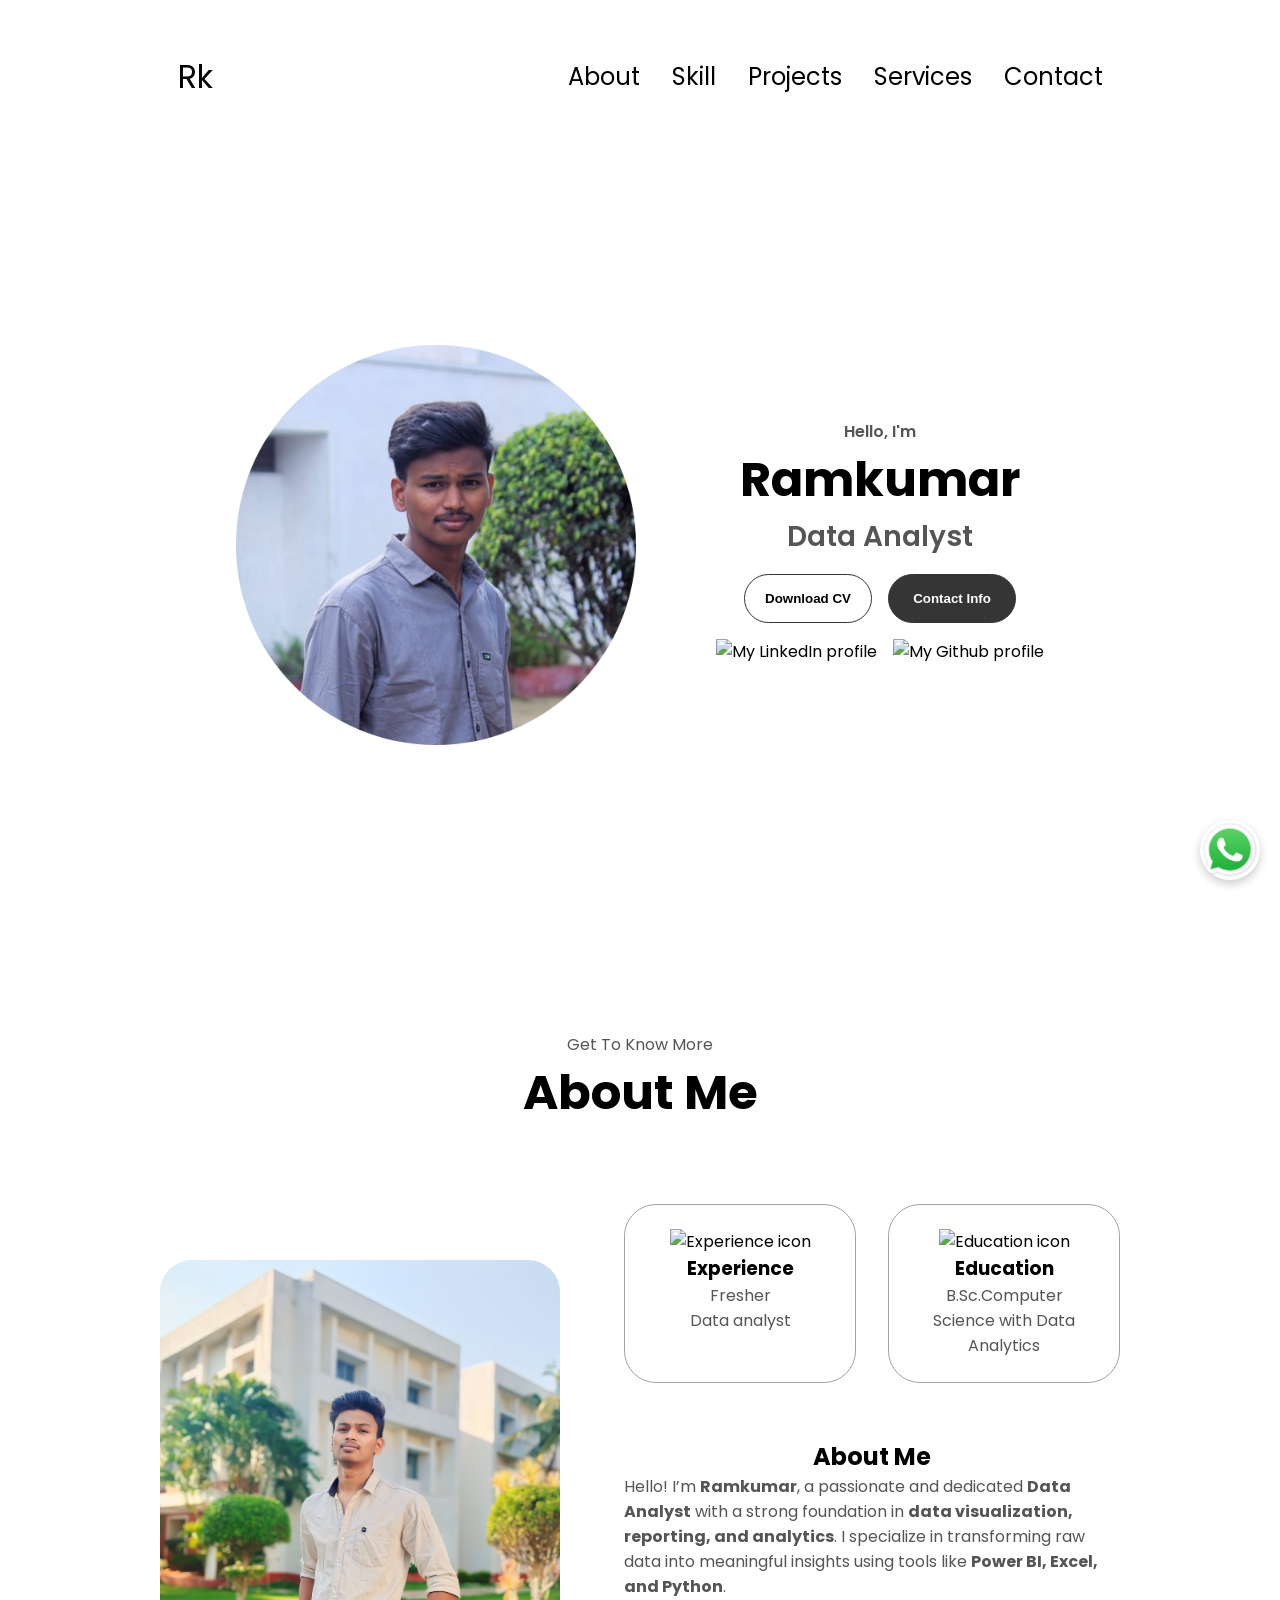
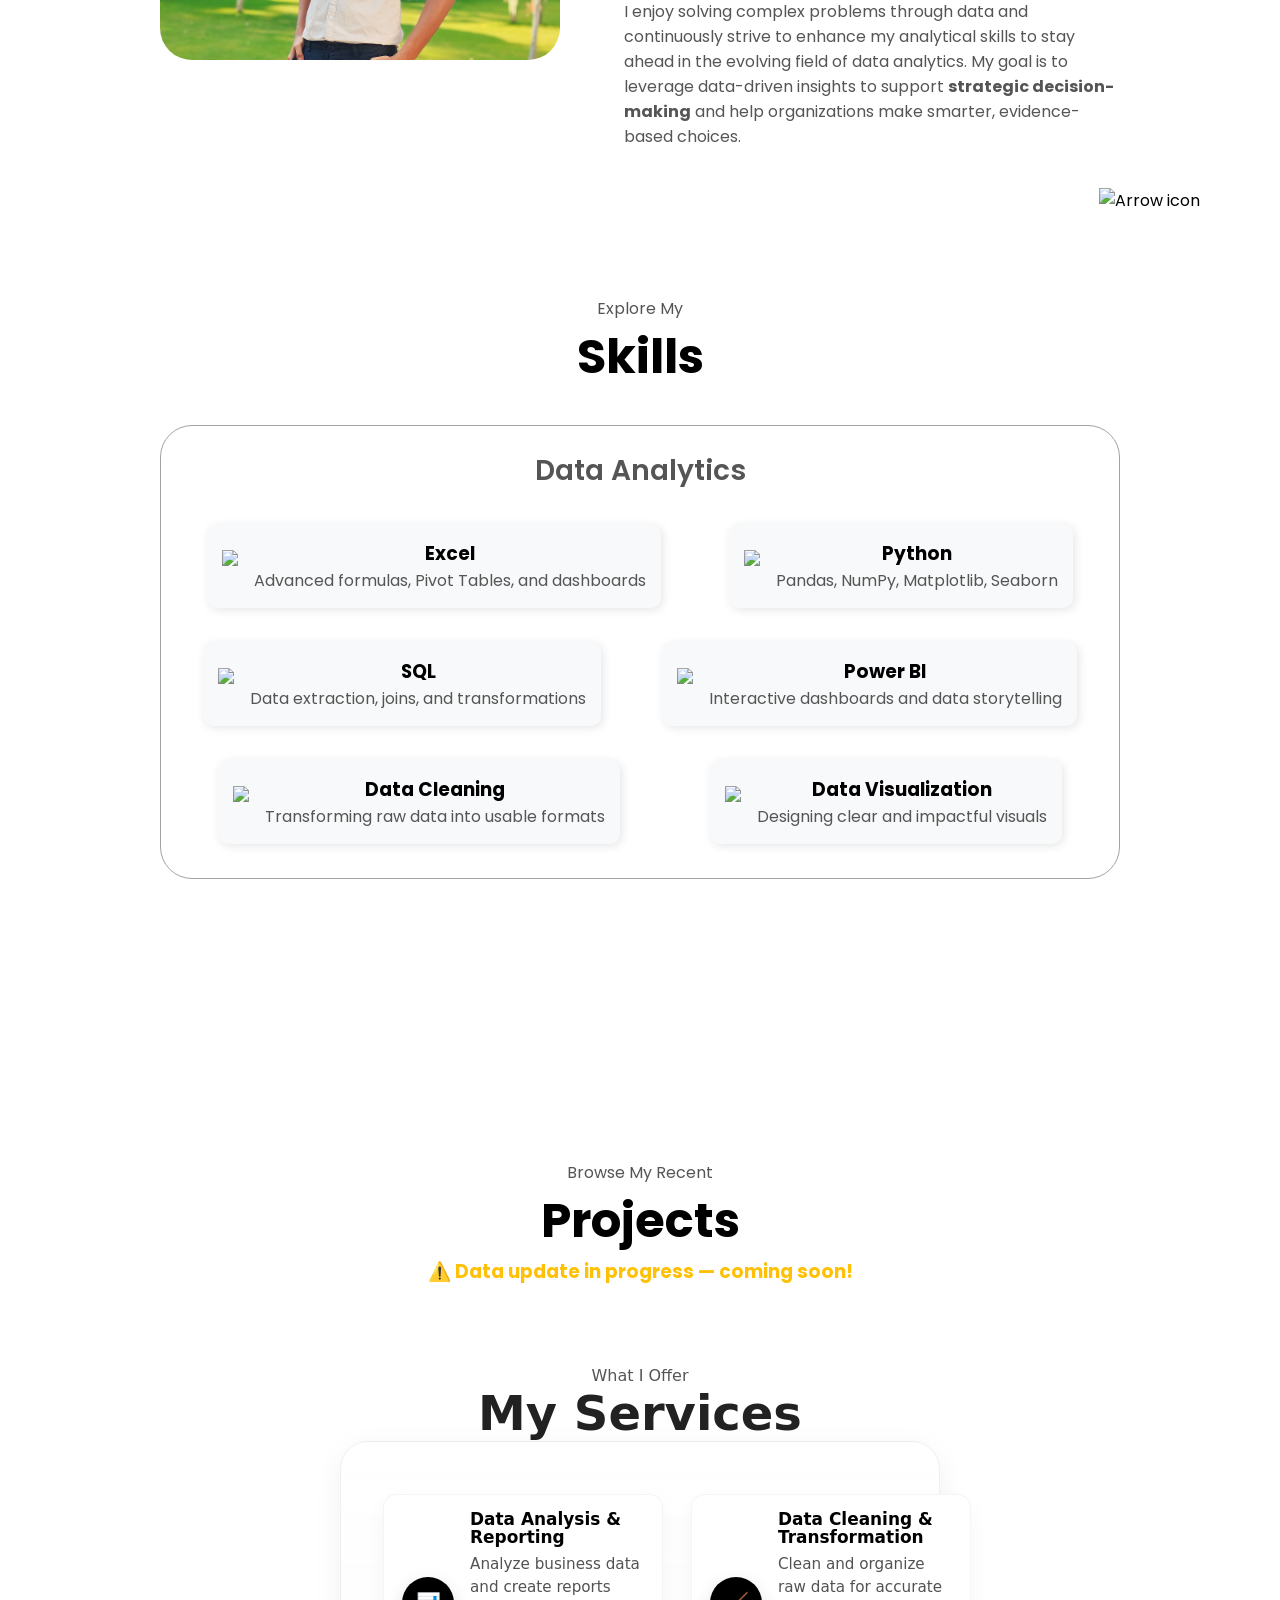
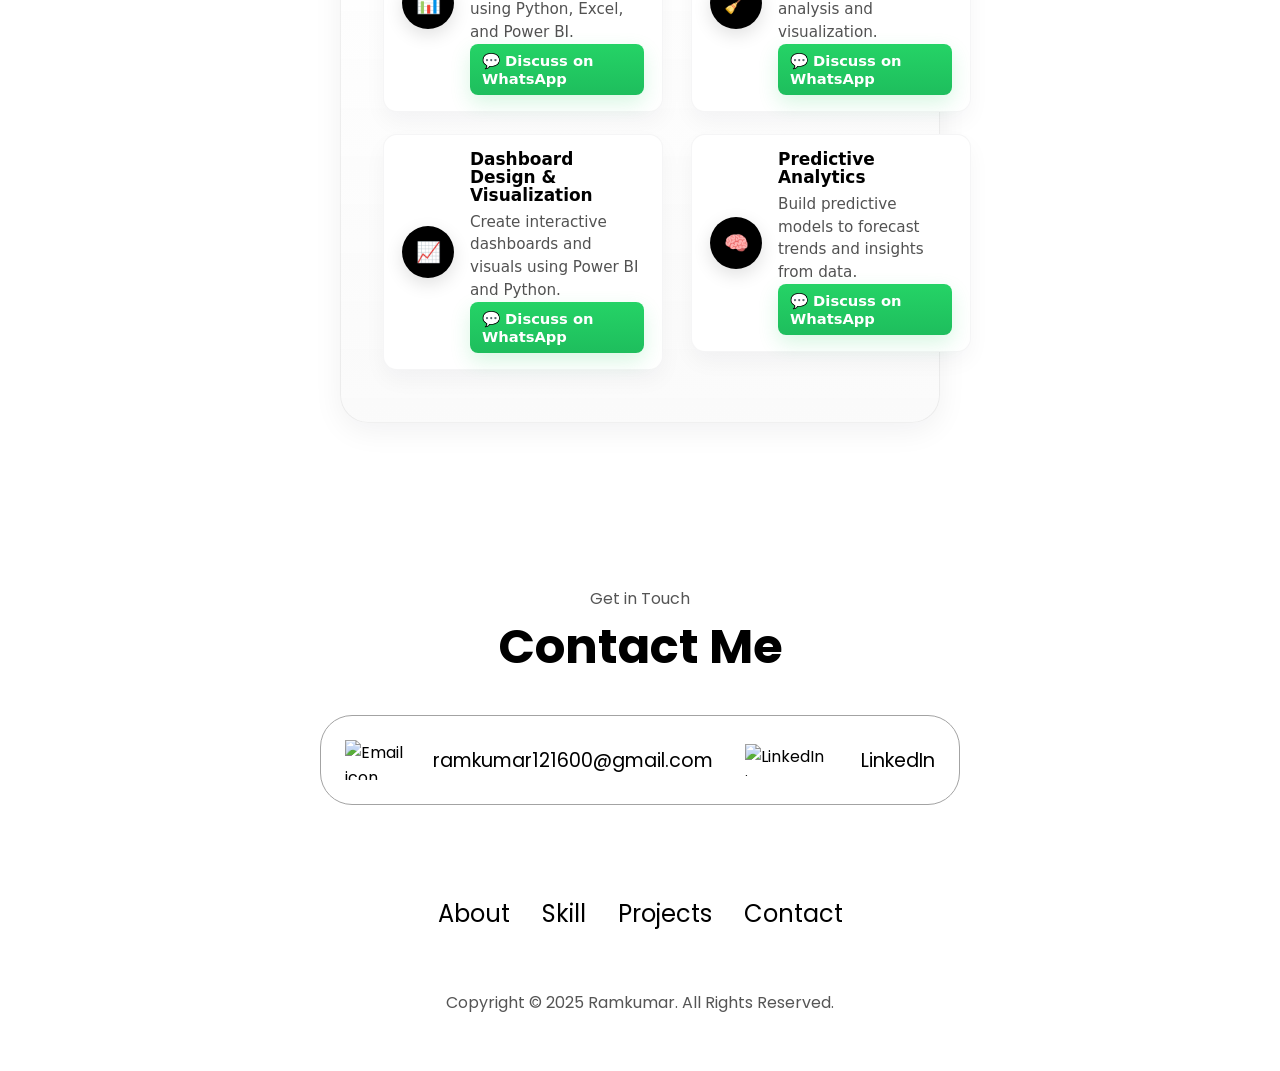
==== commit 63ba8632: "uodate projects" ====
--- a/index.html
+++ b/index.html
@@ -165,11 +165,11 @@
       ⚠️ Data update in progress — coming soon!
       </h3>
       </center>
-
+<!--
       <div class="experience-details-container">
         <div class="about-containers">
           <div class="details-container color-container">
-            <div class="article-container">
+            <div class="article-container">  
               <img
                 src="./assets/coming soon.png"
                 alt="Project 1"
@@ -249,6 +249,7 @@
         onclick="location.href='./#contact'"
       />
     </section>
+    -->
 <section id="services">
   <p class="section__text__p1">What I Offer</p>
   <h1 class="title">My Services</h1>
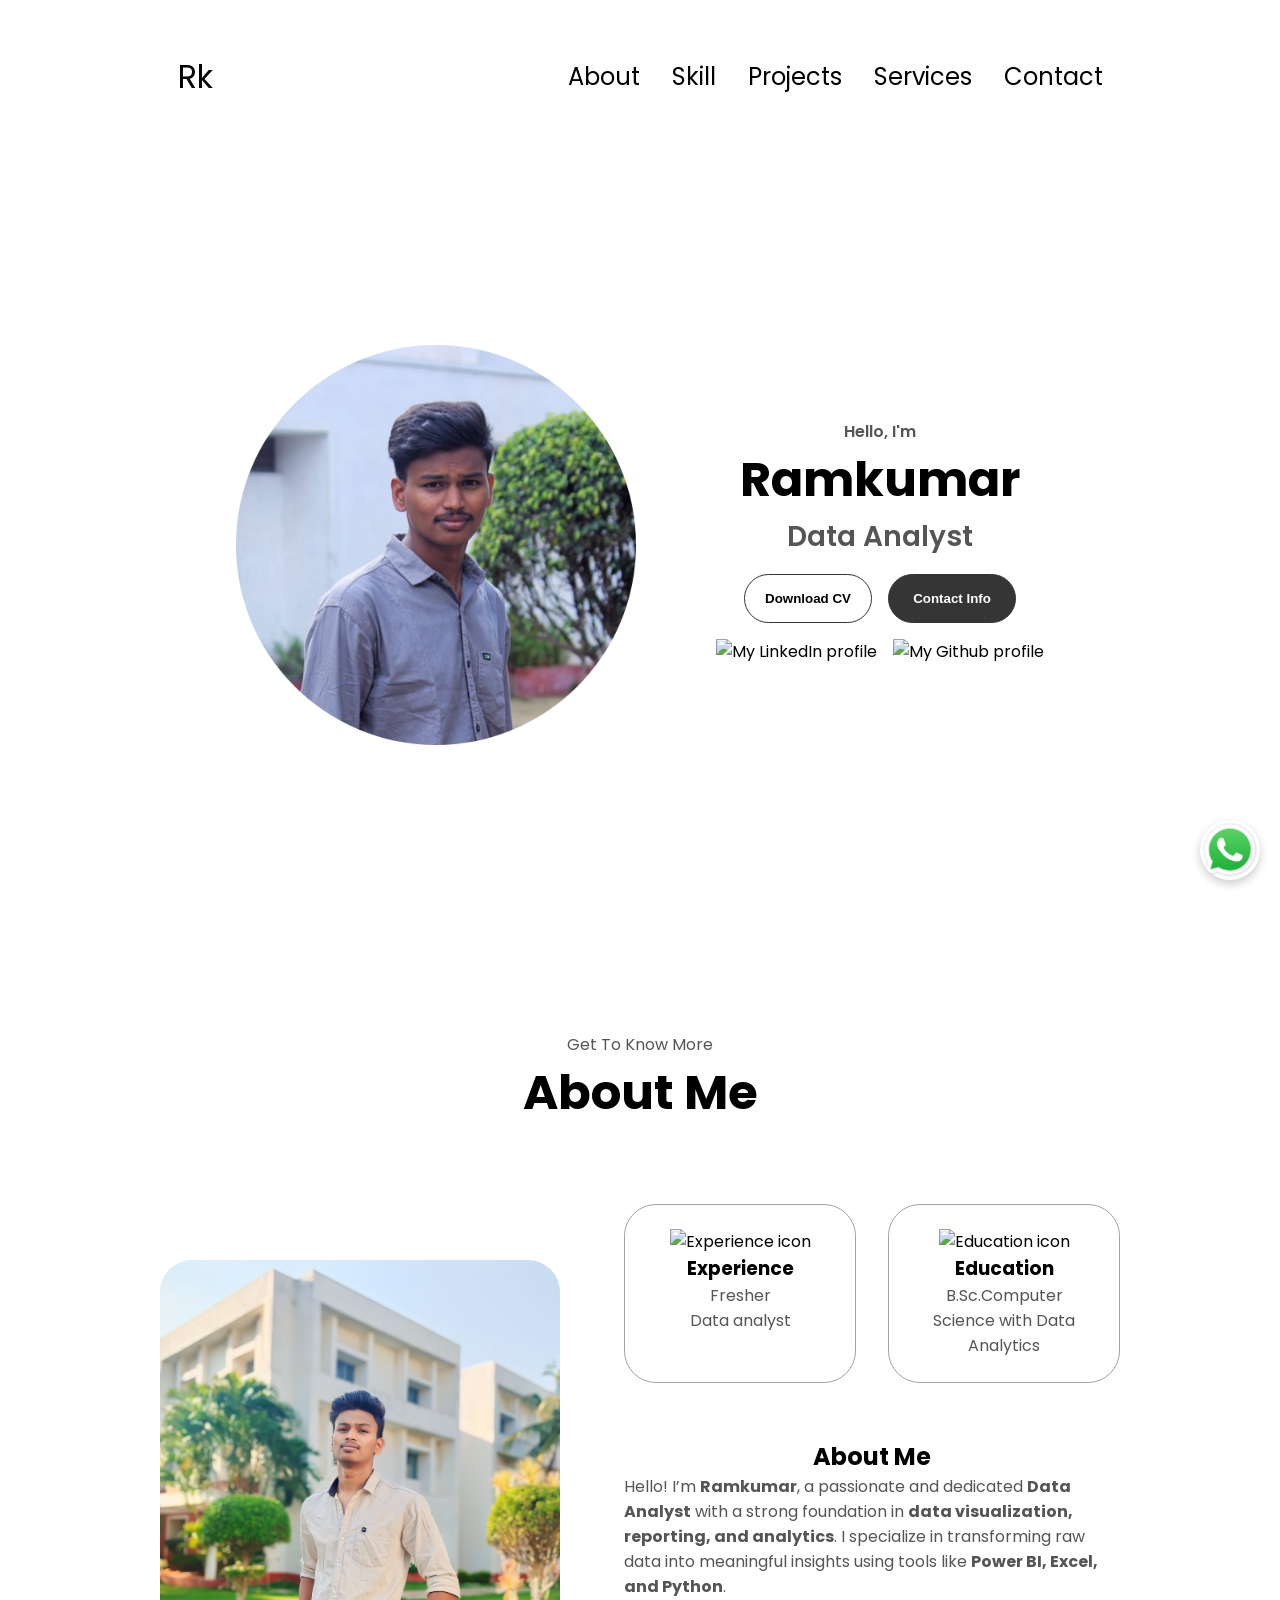
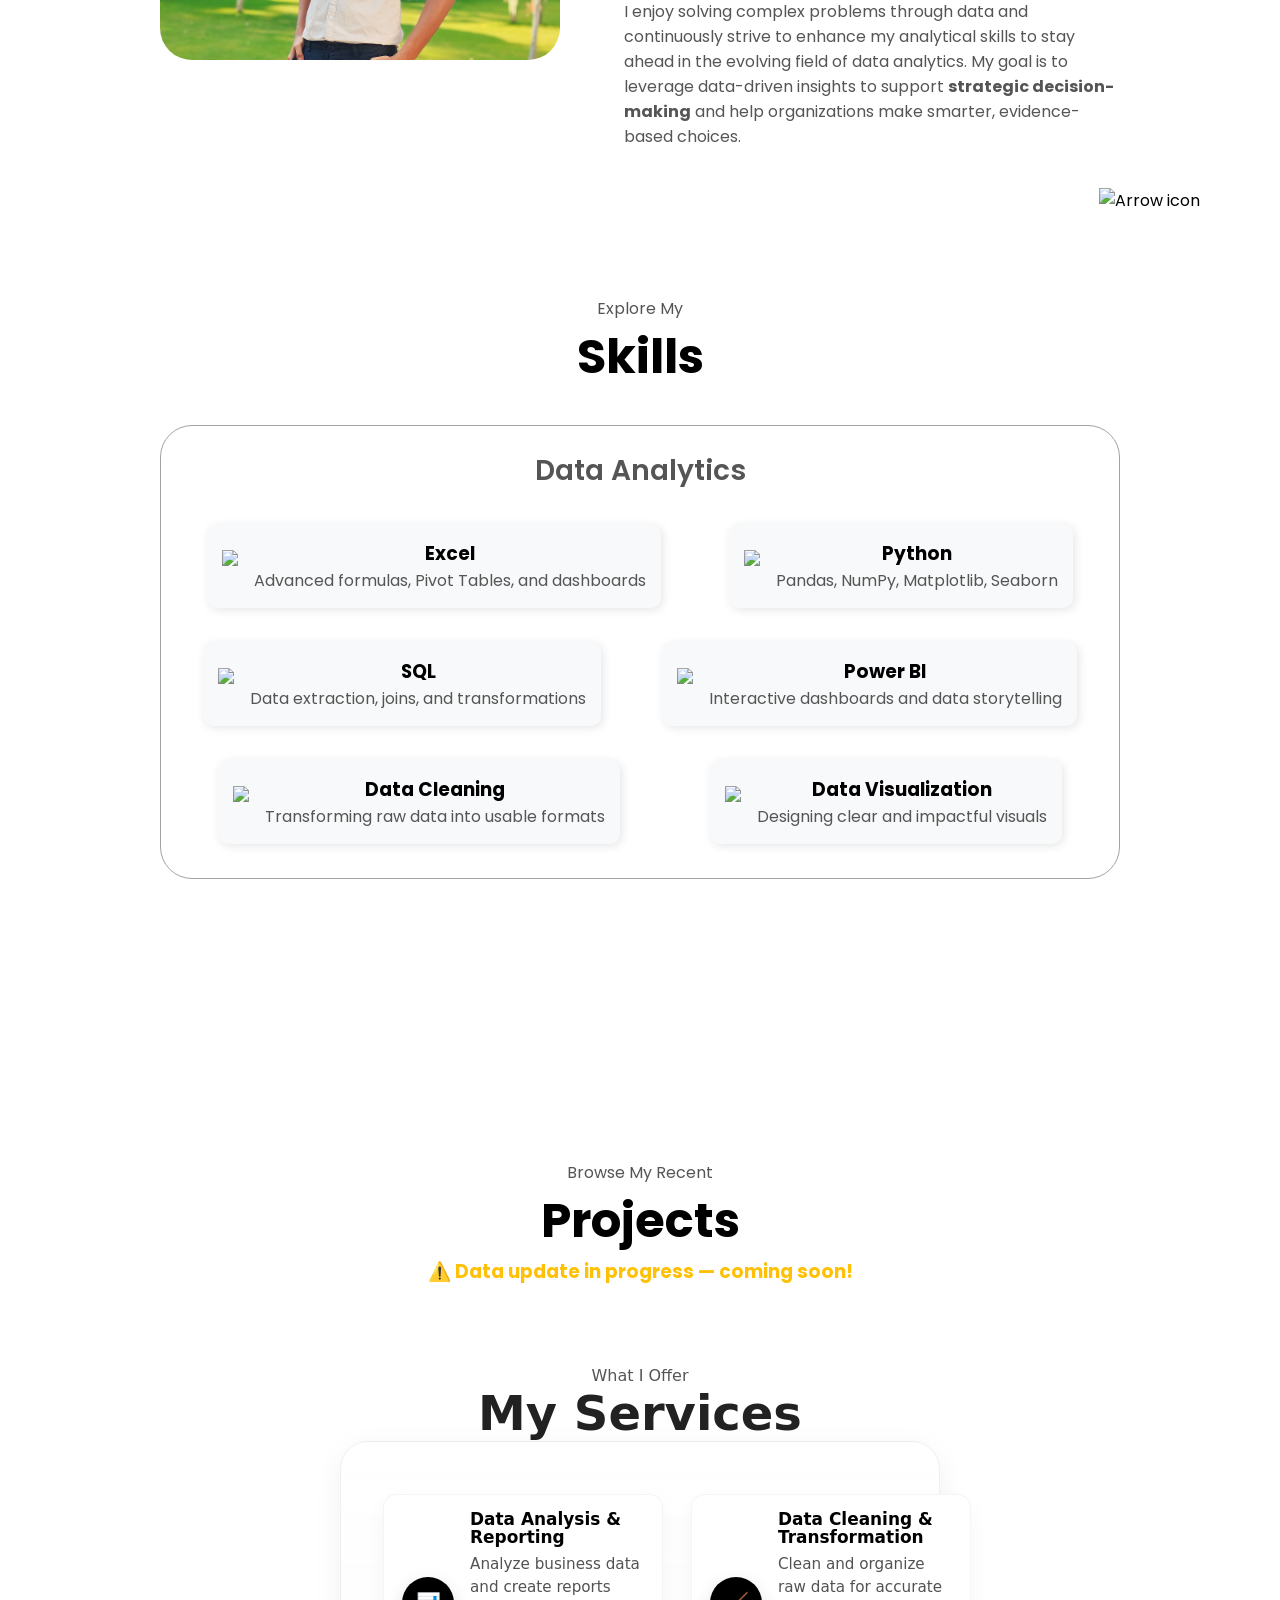
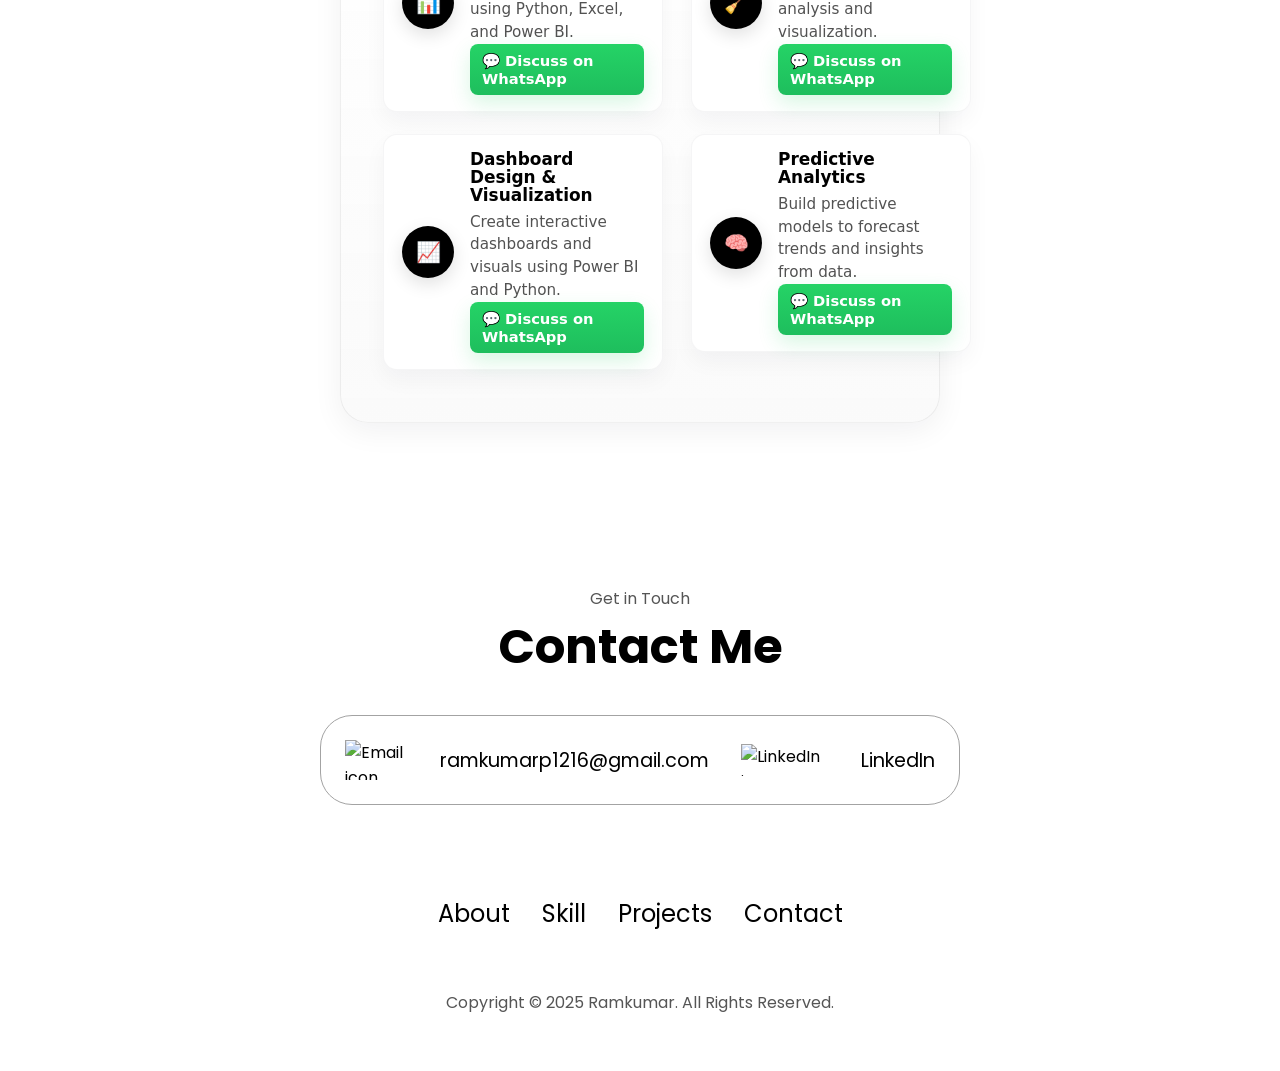
==== commit 6b6d44aa: "update resume" ====
--- a/index.html
+++ b/index.html
@@ -53,7 +53,7 @@
         <div class="btn-container">
           <button
             class="btn btn-color-2"
-            onclick="window.open('./assets/ramkumar Faceprep.pdf')"
+            onclick="window.open('./assets/Ramkumar P.pdf')"
           >
             Download CV
           </button>
@@ -325,7 +325,7 @@
             alt="Email icon"
             class="icon contact-icon email-icon"
           />
-          <p><a href="mailto:ramkumar121600@gmail.com">ramkumar121600@gmail.com</a></p>
+          <p><a href="mailto:ramkumarp1216@gmail.com">ramkumarp1216@gmail.com</a></p>
         </div>
         <div class="contact-info-container">
           <img
